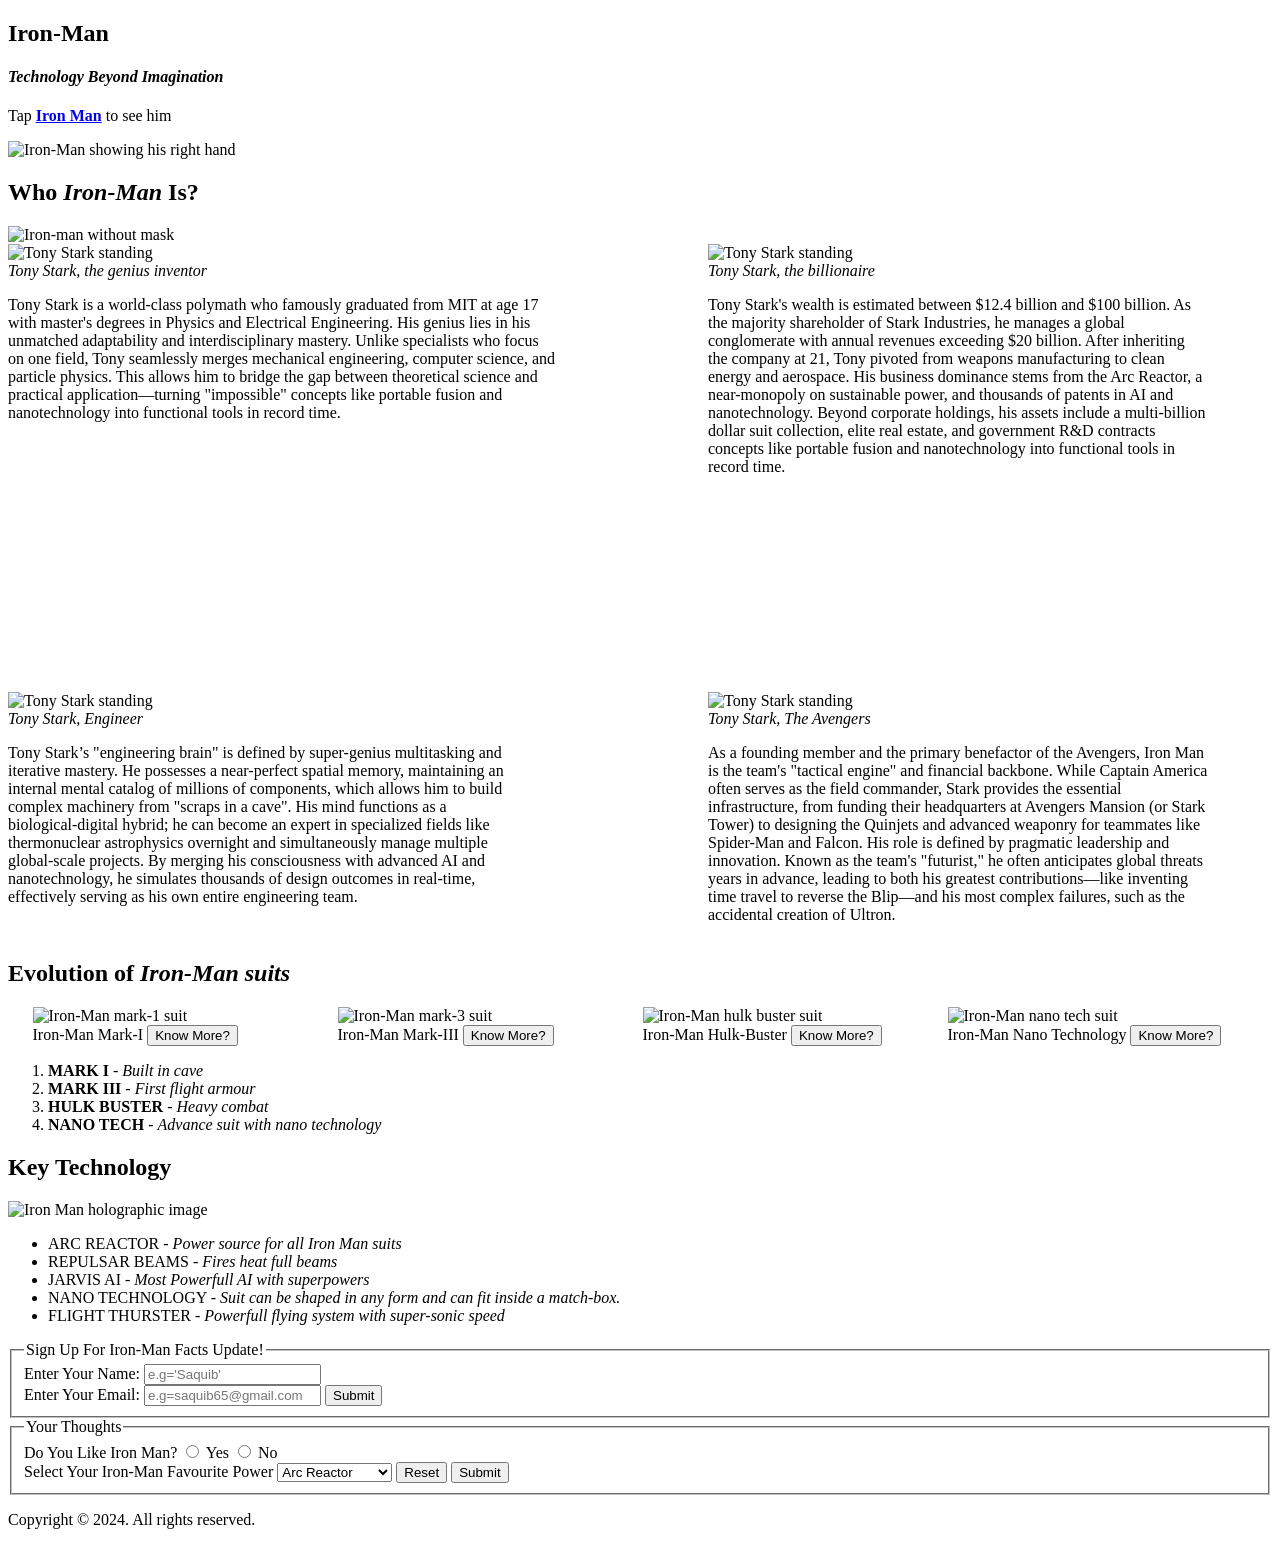
==== index.html @ baf221c8 "By mistake uploaded the code of different file so updated it with the actual codes. he previous uplo" ====
<!doctype html>
<!--Boiler Plate-->
<html lang="en">
    <!--Head section-->
    <head>
        <meta charset="UTF-8" />
        <meta name="viewport" content="width=device-width, initial-scale=1.0">
        <title>Info About Iron man</title>
        <link rel="stylesheet" href="./Style.css" />
    </head>
    <!-- Body or content section-->
    <body>
        <main>
            <section>
              <h1> <strong>Iron-Man</strong></h1>
              <h4><em>Technology Beyond Imagination</em></h4>
              <p>Tap <a href="https://4kwallpapers.com/images/walls/thumbs_3t/17830.jpg" ><strong>Iron Man</strong></a> to see him</p>
               
                <img src="./Assests/Images/Iron-man,base.jpg" style="width:100%"   alt="Iron-Man showing his right hand"/>
            </section>
            <section>
                <h2>Who <em>Iron-Man</em> Is?</h2>
                <img src="./Assests/Images/whoisironman.jpg" style="width:100%" alt="Iron-man without mask"/>
            </section>
            <section id="tony-stark-profile">
                <div class="image-container" style="display:flex; flex-wrap:wrap; gap: 200px"> 
                    
                        <div id="tony-stark-inventions" class="card">  
                            <figure style="width:500px; margin:0;">
                                <img src="./Assests/Images/Tonystarkinventions.jpg" style="width:500px; height:300px; object-fit: cover;" alt="Tony Stark standing" />
                                <figcaption><em>Tony Stark, the genius inventor</em>
                                    <p style="width:550px;">Tony Stark is a world-class polymath who famously graduated from MIT at age 17 with master's degrees
                                    in Physics and Electrical Engineering.
                                    His genius lies in his unmatched adaptability and interdisciplinary mastery. Unlike specialists who focus on one field,
                                    Tony seamlessly merges mechanical engineering, computer science, and particle physics.
                                    This allows him to bridge the gap between theoretical science and practical application—turning "impossible"
                                    concepts like portable fusion and nanotechnology into functional tools in record time.
                                    </p>
                                </figcaption>
                            </figure>
                        </div>
                        <div id="tony-stark-billionaire" class="card">
                            <figure style="width:500px; margin:0;">
                                <img src="./Assests/Images/tonystark.jpg" style="width:500px; height:300px; object-fit: cover;" alt="Tony Stark standing" />
                                <figcaption><em>Tony Stark, the billionaire</em>
                                    <p style="width: 500px;">Tony Stark's wealth is estimated between $12.4 billion and $100 billion. As the majority shareholder of Stark Industries,
                                        he manages a global conglomerate with annual revenues exceeding $20 billion. 
                                        After inheriting the company at 21, Tony pivoted from weapons manufacturing to clean energy and aerospace. 
                                        His business dominance stems from the Arc Reactor, a near-monopoly on sustainable power, and thousands of patents in AI and nanotechnology. 
                                        Beyond corporate holdings, his assets include a multi-billion dollar suit collection, elite real estate, and government R&D contracts
                                        concepts like portable fusion and nanotechnology into functional tools in record time.
                                    </p>
                                </figcaption>
                            </figure>
                        </div>                                    
                    <div id="tony-stark-engineer" class="card">
                            <figure style="width:500px; margin:0;">
                                <img src="./Assests/Images/tonystarkengineer.jpg"  style="width:500px; height:300px; object-fit: cover;" alt="Tony Stark standing" />
                                <figcaption><em>Tony Stark, Engineer</em>
                                    <p style="width: 500px;">Tony Stark’s "engineering brain" is defined by super-genius multitasking and iterative mastery. 
                                    He possesses a near-perfect spatial memory, maintaining an internal mental catalog of millions of components, which allows him to build complex machinery from "scraps in a cave".
                                    His mind functions as a biological-digital hybrid; he can become an expert in specialized fields like thermonuclear astrophysics overnight and simultaneously
                                    manage multiple global-scale projects. By merging his consciousness with advanced AI and nanotechnology, he simulates thousands of design outcomes in real-time, 
                                    effectively serving as his own entire engineering team.
                                </figcaption>
                            </figure>                        
                    </div>

                    <div id="tony-stark-avengers" class="card">
                        <figure style="width:500px; margin:0;">
                            <img src="./Assests/Images/avengers-iron-man (1).jpg"  style="width:500px; height:300px; object-fit: cover;" alt="Tony Stark standing" />
                            <figcaption><em>Tony Stark, The Avengers</em>
                                <p style="width: 500px;">As a founding member and the primary benefactor of the Avengers, Iron Man is the team's "tactical engine" and financial backbone.
                                    While Captain America often serves as the field commander, Stark provides the essential infrastructure, from funding their headquarters at Avengers Mansion (or Stark Tower)
                                    to designing the Quinjets and advanced weaponry for teammates like Spider-Man and Falcon. 
                                    His role is defined by pragmatic leadership and innovation. Known as the team's "futurist," he often anticipates global threats years in advance, leading to both his greatest
                                    contributions—like inventing time travel to reverse the Blip—and his most complex failures, such as the accidental creation of Ultron.
                                </p>
                            </figcaption>
                        </figure>
                    </div>
                
                </div>
            </section>
                <h2>Evolution of <em>Iron-Man suits</em></h2>
            <section id="Iron-man-evolution">
            <div class="image-container" class="button-container" style="display:flex; flex-wrap: wrap; justify-content: center; gap:5px">
                <div id="Mark-1" class="card">
                    <figure style="width:300px; margin:0;">
                        <img src="./Assests/Images/iron-man mark1.jpg" style="width:100%; height: 200px; object-fit: cover;"  alt="Iron-Man mark-1 suit"/>
                        <figcaption>Iron-Man Mark-I
                            <button class="btn"> Know More?</button>
                        </figcaption>                
                    </figure>
                </div>
                <div id="mark-3" class="card">
                    <figure style="width:300px; margin:0;">
                        <img src="./Assests/Images/iron-man-mark-3.jpg" style="width:100%; height: 200px; object-fit: cover;" alt="Iron-Man mark-3 suit"/>
                        <figcaption>Iron-Man Mark-III
                            <button class="btn"> Know More?</button>
                        </figcaption>
                    </figure>
                </div>
                <div id="hulk-buster" class="card">
                    <figure style="width:300px; margin:0;">
                        <img src="./Assests/Images/iron-man hulkbuster.jpg" style="width:100%; height: 200px; object-fit: cover;" alt="Iron-Man hulk buster suit"/>
                        <figcaption>Iron-Man Hulk-Buster
                            <button class="btn"> Know More?</button>
                        </figcaption>
                    </figure>
                </div>
                <div id="nano-tech" class="card">
                    <figure style="width:300px; margin:0;">
                        <img src="./Assests/Images/ironman nano tech suit.jpg" style="width:100%; height: 200px; object-fit: cover;" alt="Iron-Man nano tech suit"/>
                        <figcaption>Iron-Man Nano Technology
                            <button class="btn"> Know More?</button>
                        </figcaption>
                    </figure>
                </div>
            </div>
            </section>
            <section>
                <ol>
                    <li><strong>MARK I</strong> - <em>Built in cave</em></li>
                    <li><strong>MARK III</strong> - <em>First flight armour</em></li>
                    <li><strong>HULK BUSTER</strong> - <em>Heavy combat</em></li>
                    <li><strong>NANO TECH</strong> - <em>Advance suit with nano technology</em></li>
                </ol>
            </section>
            <section>
                <h2>Key Technology</h2>
                <img src="./Assests/Images/Iron man technology.jpg" style="width:100%"alt="Iron Man holographic image" />
            </section>
            <section>
                <ul>
                    <li>ARC REACTOR - <em>Power source for all Iron Man suits</em></li>
                    <li>REPULSAR BEAMS - <em>Fires heat full beams</em></li>
                    <li>JARVIS AI - <em>Most Powerfull AI with superpowers</em></li>
                    <li>NANO TECHNOLOGY - <em>Suit can be shaped in any form and can fit inside a match-box.</em></li>
                    <li>FLIGHT THURSTER - <em>Powerfull flying system with super-sonic speed</em></li>
                </ul>
            </section>

            <section id="Feedback">
                <form method="POST" action="#">
                    <fieldset>
                        <legend>Sign Up For Iron-Man Facts Update!</legend>
                        <label for="name">Enter Your Name:</label>
                        <input type="text" placeholder="e.g='Saquib'" name="name" id="name" required />
                         <br><label for="email">Enter Your Email:</label>
                        <input type="email" name="email" id="email" placeholder="e.g=saquib65@gmail.com" required minlength="5" maxlength="8"/>
                        <button type="submit">Submit</button>
                    </fieldset>
                   
                    <fieldset>
                        <legend>Your Thoughts</legend>
                        <label for="feedback">Do You Like Iron Man?</label>
                        <input type="radio" id="yes" name="feedback" value="yes">
                        <label for="yes">Yes</label>
                        <input type="radio" name="feedback" value="no" id="no">
                        <label for="no">No</label>


                      <br>
                      <label for="Favourite-Power">Select Your Iron-Man Favourite Power</label> 
                       
                        <select name="Power" id="Favourite-Power">
                            <option value="Arc-Reactor" selected>Arc Reactor</option>
                            <option value="Repulsor-Beam">Repulsar-Beam</option>
                            <option value="Thrusters">Thrusters</option>
                        </select>
                        <button type="reset">Reset</button>
                        <button type="submit">Submit</button>
                    </fieldset>

                </form>
                
            </section>
            
              

          
        </main>
        <footer>
            <p>Copyright &copy; 2024. All rights reserved.</p>
        </footer>
    </body>
</html>
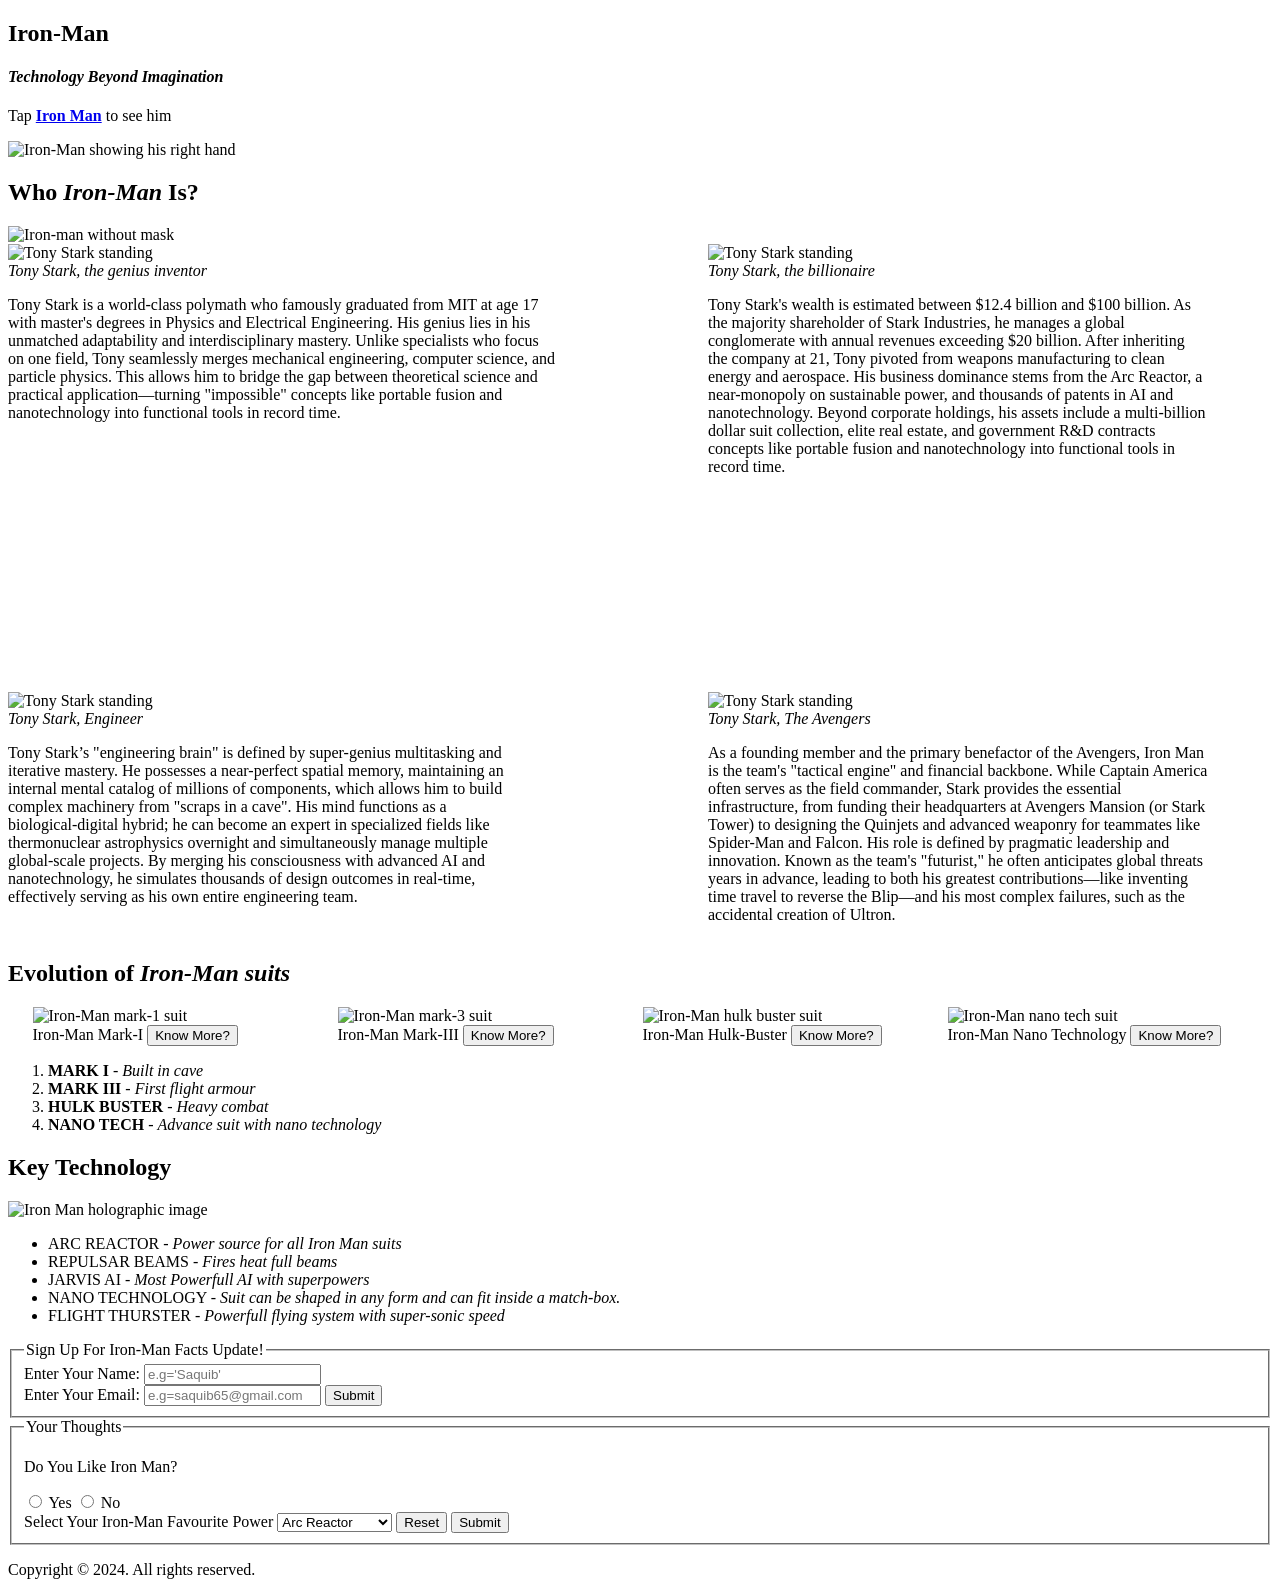
==== commit 96b2a207: "Refactor: Replace invalid label with paragraph for radio group accessibility" ====
--- a/index.html
+++ b/index.html
@@ -154,7 +154,7 @@
                    
                     <fieldset>
                         <legend>Your Thoughts</legend>
-                        <label for="feedback">Do You Like Iron Man?</label>
+                        <p>Do You Like Iron Man?</p>
                         <input type="radio" id="yes" name="feedback" value="yes">
                         <label for="yes">Yes</label>
                         <input type="radio" name="feedback" value="no" id="no">
@@ -186,3 +186,4 @@
         </footer>
     </body>
 </html>
+
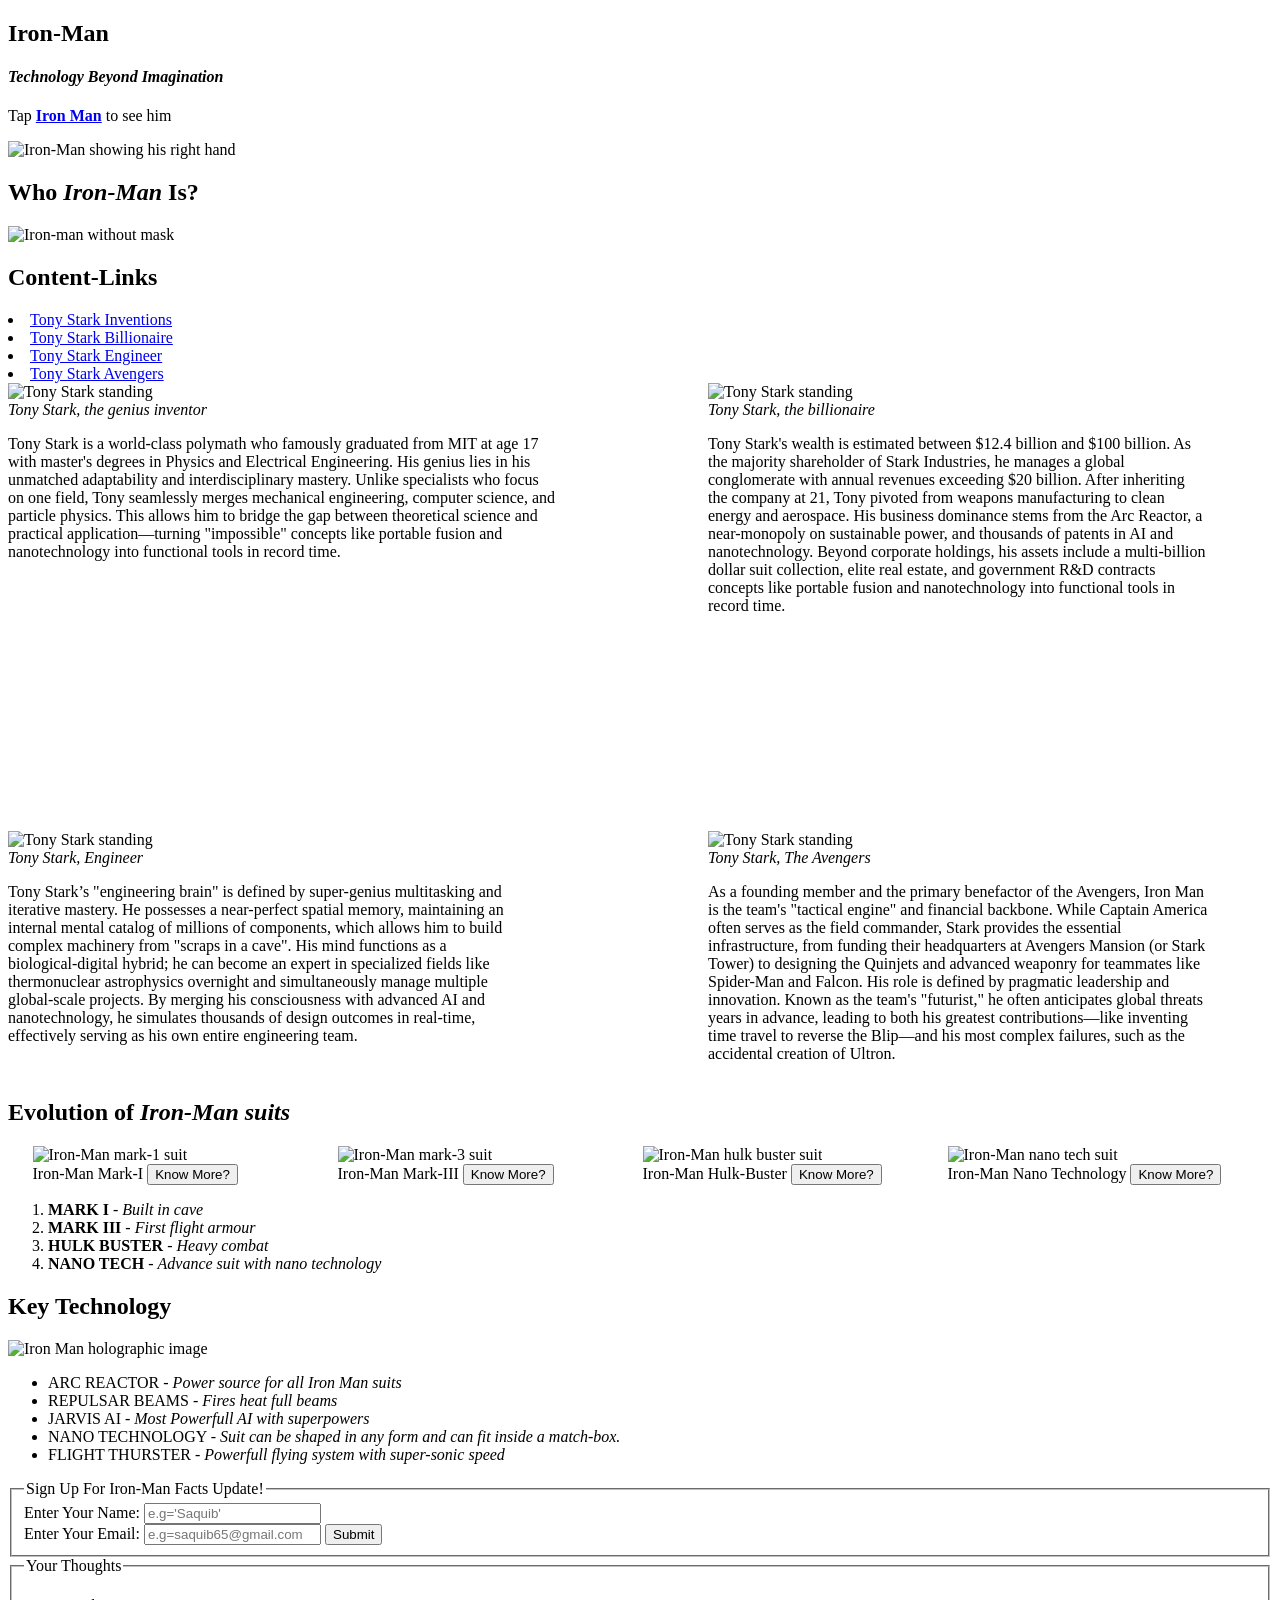
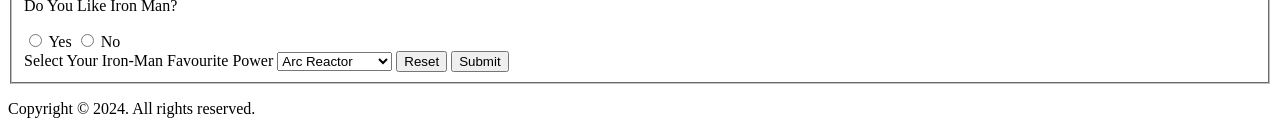
==== commit 01ff4f5a: "Add internal navigation links for section jumping." ====
--- a/index.html
+++ b/index.html
@@ -21,6 +21,13 @@
             <section>
                 <h2>Who <em>Iron-Man</em> Is?</h2>
                 <img src="./Assests/Images/whoisironman.jpg" style="width:100%" alt="Iron-man without mask"/>
+            </section>
+            <section id="content-links">
+                <h2>Content-Links</h2>
+                    <li><a href="#tony-stark-inventions">Tony Stark Inventions</a></li>
+                    <li><a href="#tony-stark-billionaire">Tony Stark Billionaire</a></li>
+                    <li><a href="#tony-stark-engineer">Tony Stark Engineer</a></li>
+                    <li><a href="#tony-stark-avengers">Tony Stark Avengers</a></li>
             </section>
             <section id="tony-stark-profile">
                 <div class="image-container" style="display:flex; flex-wrap:wrap; gap: 200px"> 
@@ -187,3 +194,4 @@
     </body>
 </html>
 
+
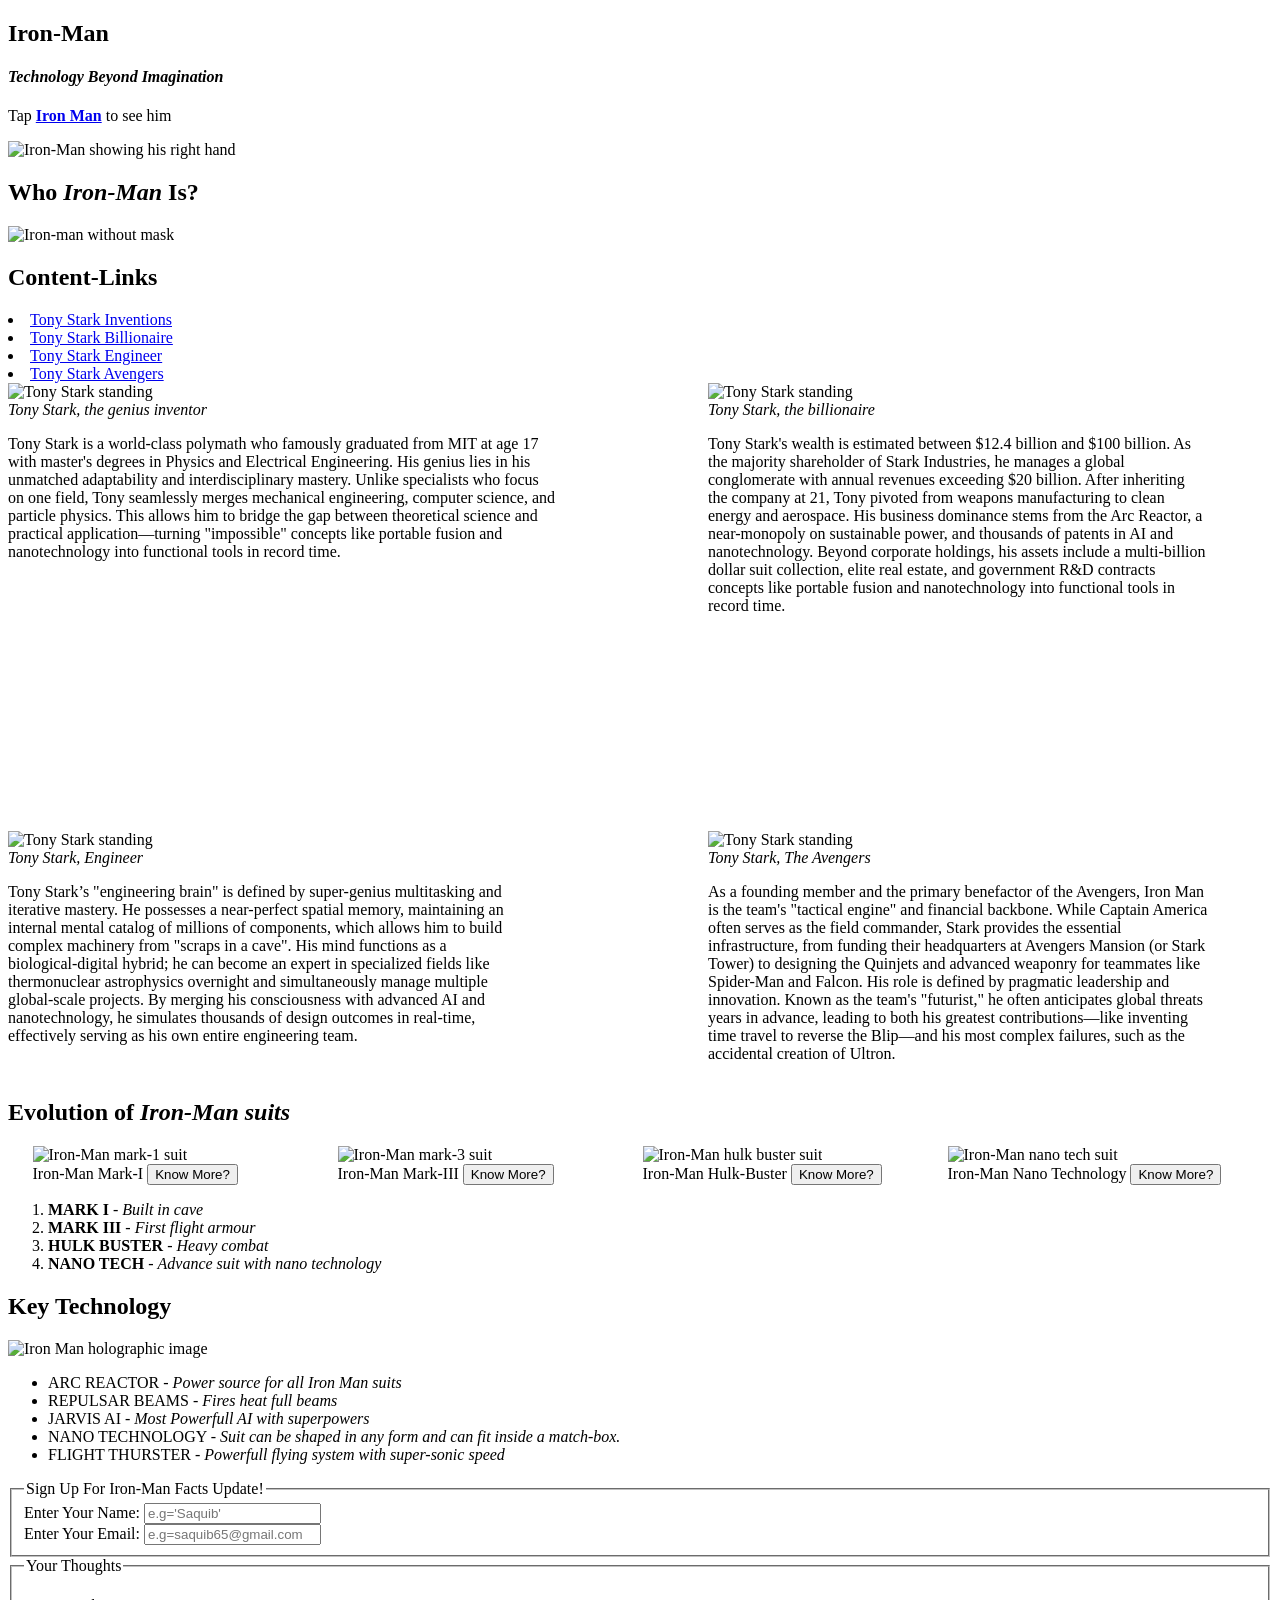
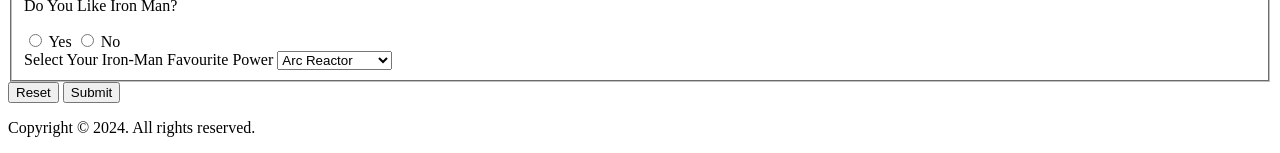
==== commit bfc174e9: "Updated the button to put a single button for reset and submit into form rather than inside every "f" ====
--- a/index.html
+++ b/index.html
@@ -156,8 +156,7 @@
                         <input type="text" placeholder="e.g='Saquib'" name="name" id="name" required />
                          <br><label for="email">Enter Your Email:</label>
                         <input type="email" name="email" id="email" placeholder="e.g=saquib65@gmail.com" required minlength="5" maxlength="8"/>
-                        <button type="submit">Submit</button>
-                    </fieldset>
+                     </fieldset>
                    
                     <fieldset>
                         <legend>Your Thoughts</legend>
@@ -176,9 +175,9 @@
                             <option value="Repulsor-Beam">Repulsar-Beam</option>
                             <option value="Thrusters">Thrusters</option>
                         </select>
-                        <button type="reset">Reset</button>
-                        <button type="submit">Submit</button>
-                    </fieldset>
+                  </fieldset>
+                      <button type="reset">Reset</button>
+                      <button type="submit">Submit</button>
 
                 </form>
                 
@@ -195,3 +194,4 @@
 </html>
 
 
+
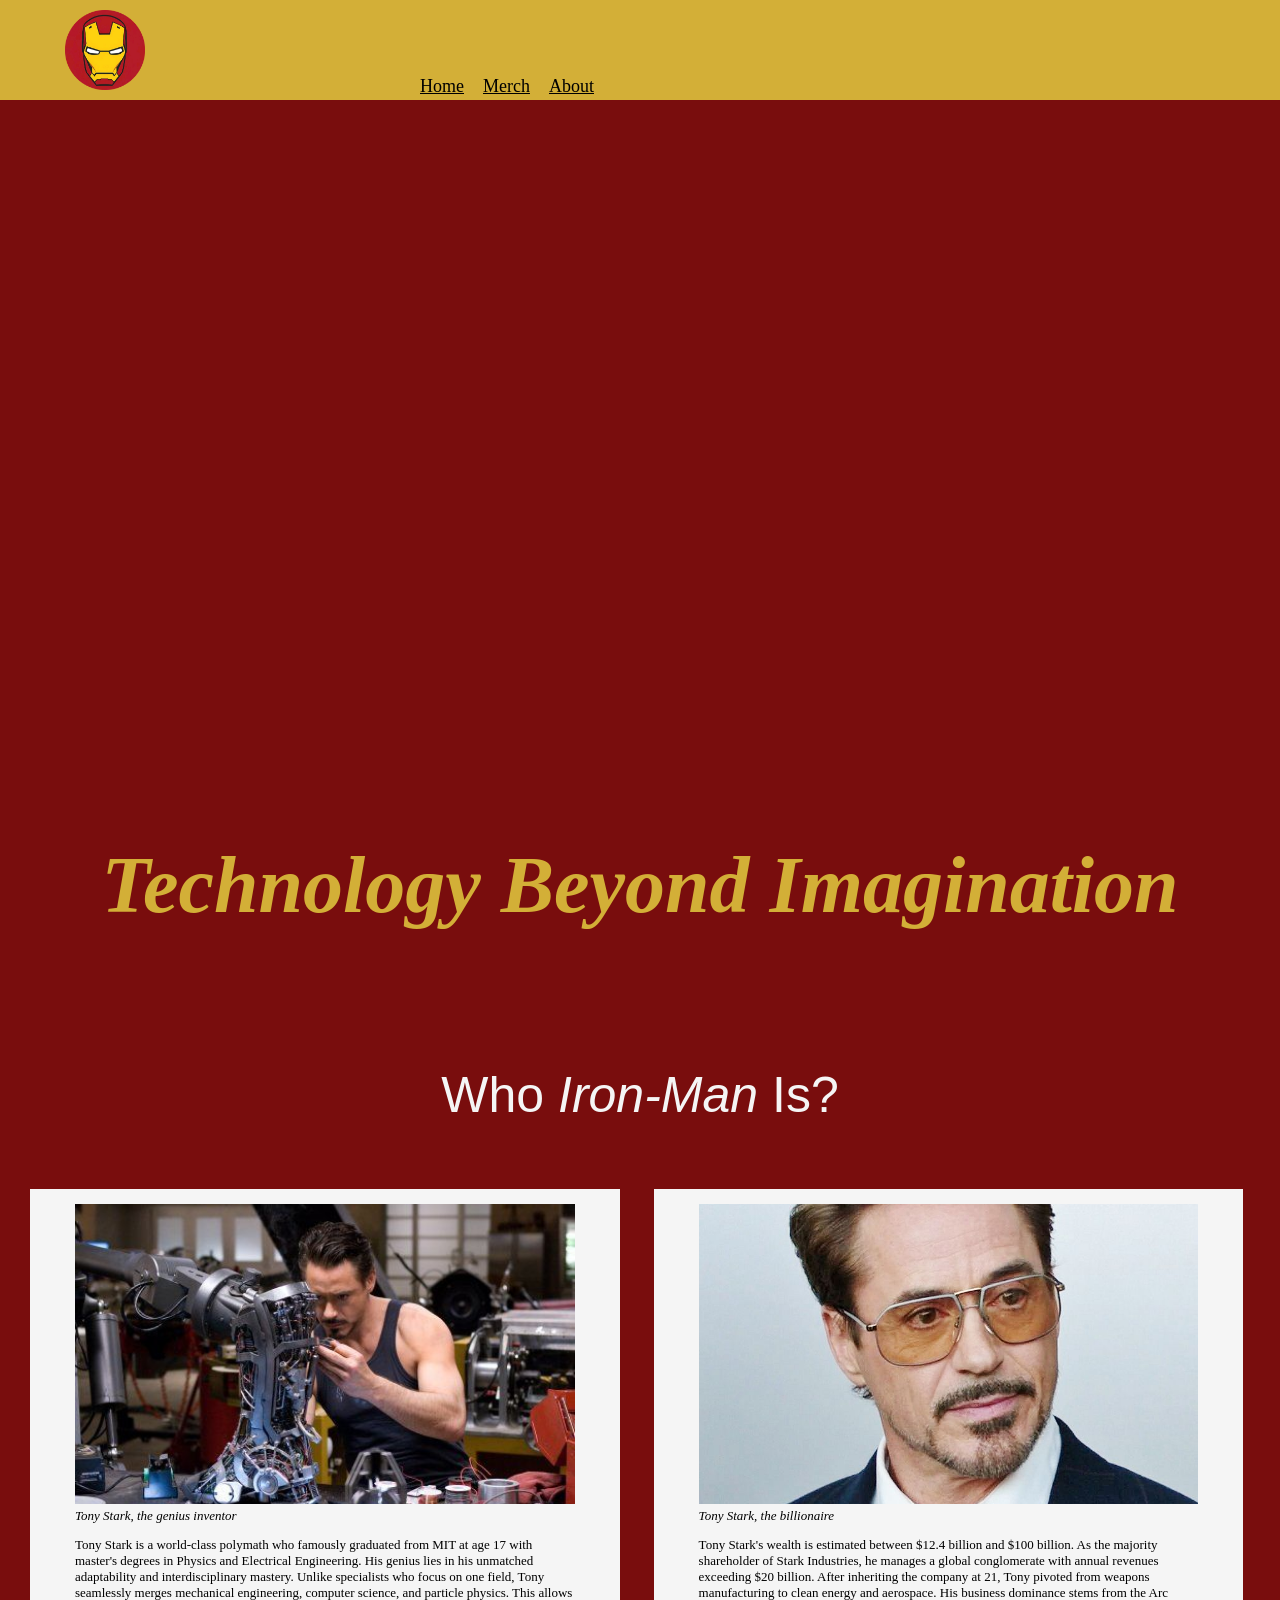
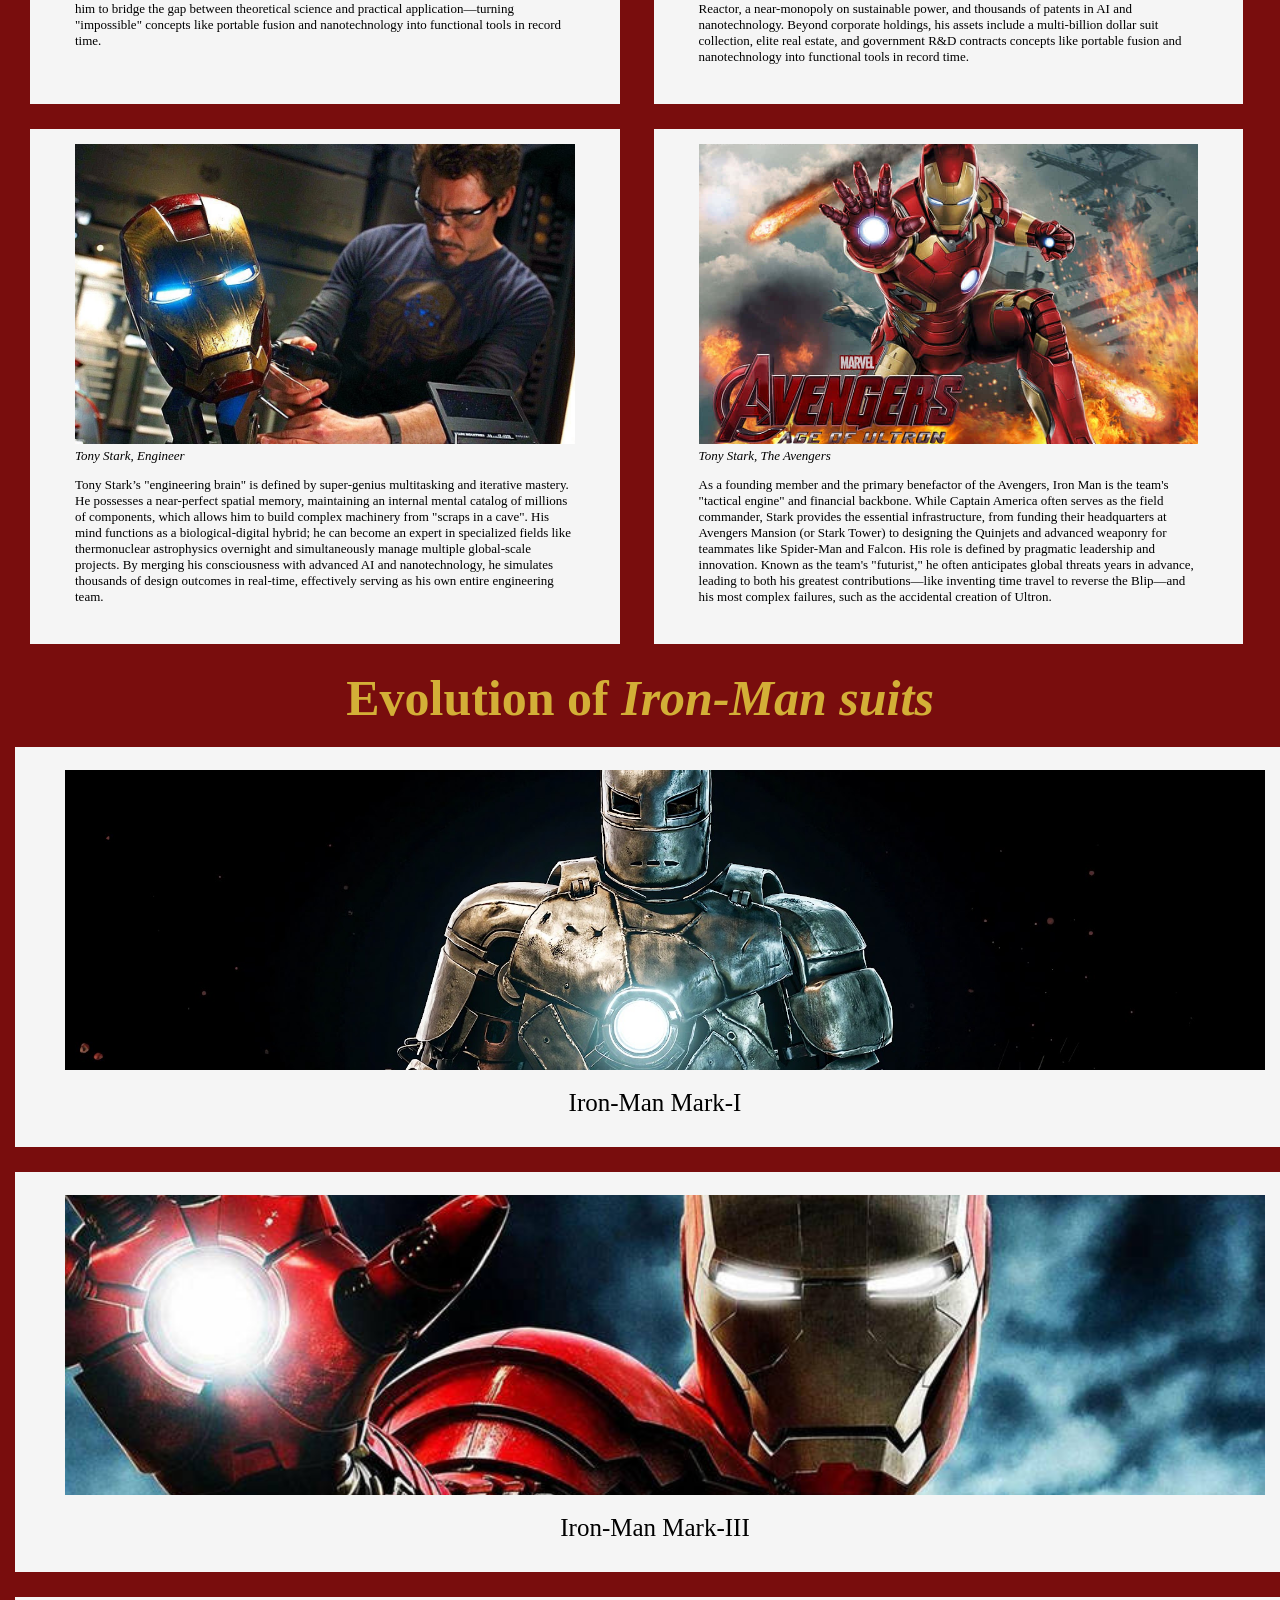
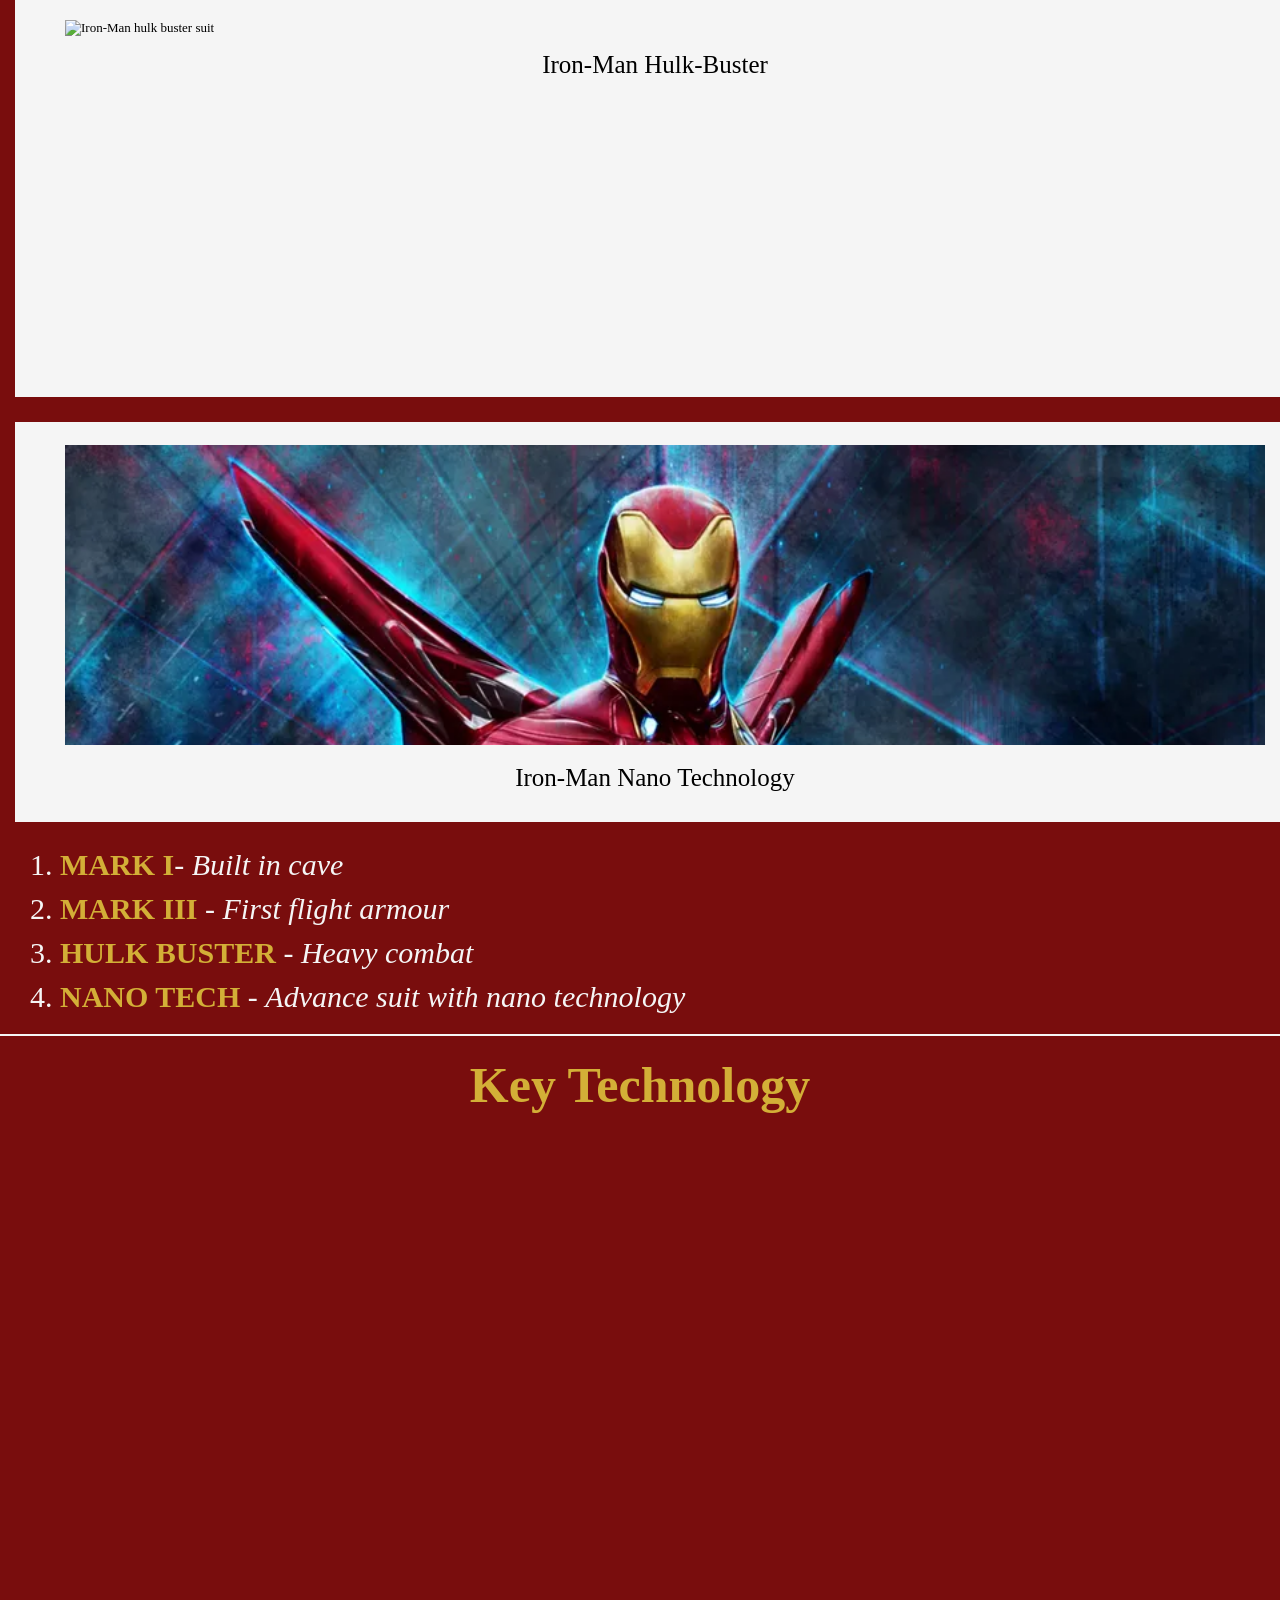
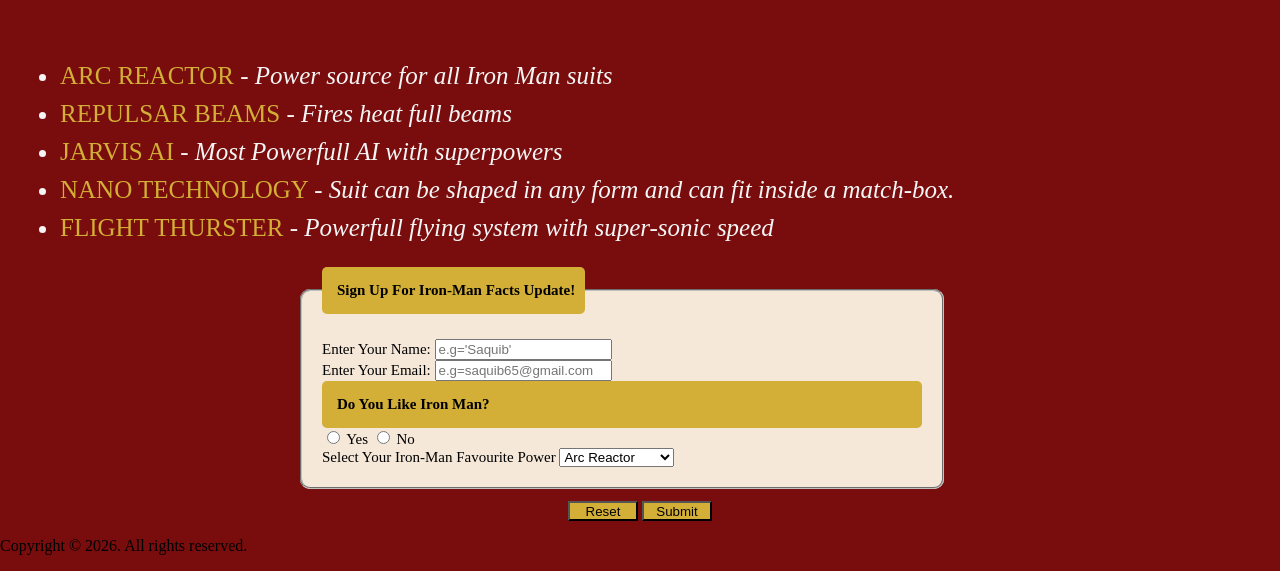
==== commit 5620b338: "Redesigned Iron Man page - added Style.css, updated card layout and HTML structure added video eleme" ====
--- a/index.html
+++ b/index.html
@@ -1,197 +1,205 @@
-<!doctype html>
-<!--Boiler Plate-->
-<html lang="en">
-    <!--Head section-->
-    <head>
-        <meta charset="UTF-8" />
-        <meta name="viewport" content="width=device-width, initial-scale=1.0">
-        <title>Info About Iron man</title>
-        <link rel="stylesheet" href="./Style.css" />
-    </head>
-    <!-- Body or content section-->
-    <body>
-        <main>
-            <section>
-              <h1> <strong>Iron-Man</strong></h1>
-              <h4><em>Technology Beyond Imagination</em></h4>
-              <p>Tap <a href="https://4kwallpapers.com/images/walls/thumbs_3t/17830.jpg" ><strong>Iron Man</strong></a> to see him</p>
-               
-                <img src="./Assests/Images/Iron-man,base.jpg" style="width:100%"   alt="Iron-Man showing his right hand"/>
-            </section>
-            <section>
-                <h2>Who <em>Iron-Man</em> Is?</h2>
-                <img src="./Assests/Images/whoisironman.jpg" style="width:100%" alt="Iron-man without mask"/>
-            </section>
-            <section id="content-links">
-                <h2>Content-Links</h2>
-                    <li><a href="#tony-stark-inventions">Tony Stark Inventions</a></li>
-                    <li><a href="#tony-stark-billionaire">Tony Stark Billionaire</a></li>
-                    <li><a href="#tony-stark-engineer">Tony Stark Engineer</a></li>
-                    <li><a href="#tony-stark-avengers">Tony Stark Avengers</a></li>
-            </section>
-            <section id="tony-stark-profile">
-                <div class="image-container" style="display:flex; flex-wrap:wrap; gap: 200px"> 
-                    
-                        <div id="tony-stark-inventions" class="card">  
-                            <figure style="width:500px; margin:0;">
-                                <img src="./Assests/Images/Tonystarkinventions.jpg" style="width:500px; height:300px; object-fit: cover;" alt="Tony Stark standing" />
-                                <figcaption><em>Tony Stark, the genius inventor</em>
-                                    <p style="width:550px;">Tony Stark is a world-class polymath who famously graduated from MIT at age 17 with master's degrees
-                                    in Physics and Electrical Engineering.
-                                    His genius lies in his unmatched adaptability and interdisciplinary mastery. Unlike specialists who focus on one field,
-                                    Tony seamlessly merges mechanical engineering, computer science, and particle physics.
-                                    This allows him to bridge the gap between theoretical science and practical application—turning "impossible"
-                                    concepts like portable fusion and nanotechnology into functional tools in record time.
-                                    </p>
-                                </figcaption>
-                            </figure>
-                        </div>
-                        <div id="tony-stark-billionaire" class="card">
-                            <figure style="width:500px; margin:0;">
-                                <img src="./Assests/Images/tonystark.jpg" style="width:500px; height:300px; object-fit: cover;" alt="Tony Stark standing" />
-                                <figcaption><em>Tony Stark, the billionaire</em>
-                                    <p style="width: 500px;">Tony Stark's wealth is estimated between $12.4 billion and $100 billion. As the majority shareholder of Stark Industries,
-                                        he manages a global conglomerate with annual revenues exceeding $20 billion. 
-                                        After inheriting the company at 21, Tony pivoted from weapons manufacturing to clean energy and aerospace. 
-                                        His business dominance stems from the Arc Reactor, a near-monopoly on sustainable power, and thousands of patents in AI and nanotechnology. 
-                                        Beyond corporate holdings, his assets include a multi-billion dollar suit collection, elite real estate, and government R&D contracts
-                                        concepts like portable fusion and nanotechnology into functional tools in record time.
-                                    </p>
-                                </figcaption>
-                            </figure>
-                        </div>                                    
-                    <div id="tony-stark-engineer" class="card">
-                            <figure style="width:500px; margin:0;">
-                                <img src="./Assests/Images/tonystarkengineer.jpg"  style="width:500px; height:300px; object-fit: cover;" alt="Tony Stark standing" />
-                                <figcaption><em>Tony Stark, Engineer</em>
-                                    <p style="width: 500px;">Tony Stark’s "engineering brain" is defined by super-genius multitasking and iterative mastery. 
-                                    He possesses a near-perfect spatial memory, maintaining an internal mental catalog of millions of components, which allows him to build complex machinery from "scraps in a cave".
-                                    His mind functions as a biological-digital hybrid; he can become an expert in specialized fields like thermonuclear astrophysics overnight and simultaneously
-                                    manage multiple global-scale projects. By merging his consciousness with advanced AI and nanotechnology, he simulates thousands of design outcomes in real-time, 
-                                    effectively serving as his own entire engineering team.
-                                </figcaption>
-                            </figure>                        
-                    </div>
-
-                    <div id="tony-stark-avengers" class="card">
-                        <figure style="width:500px; margin:0;">
-                            <img src="./Assests/Images/avengers-iron-man (1).jpg"  style="width:500px; height:300px; object-fit: cover;" alt="Tony Stark standing" />
-                            <figcaption><em>Tony Stark, The Avengers</em>
-                                <p style="width: 500px;">As a founding member and the primary benefactor of the Avengers, Iron Man is the team's "tactical engine" and financial backbone.
-                                    While Captain America often serves as the field commander, Stark provides the essential infrastructure, from funding their headquarters at Avengers Mansion (or Stark Tower)
-                                    to designing the Quinjets and advanced weaponry for teammates like Spider-Man and Falcon. 
-                                    His role is defined by pragmatic leadership and innovation. Known as the team's "futurist," he often anticipates global threats years in advance, leading to both his greatest
-                                    contributions—like inventing time travel to reverse the Blip—and his most complex failures, such as the accidental creation of Ultron.
-                                </p>
-                            </figcaption>
-                        </figure>
-                    </div>
-                
-                </div>
-            </section>
-                <h2>Evolution of <em>Iron-Man suits</em></h2>
-            <section id="Iron-man-evolution">
-            <div class="image-container" class="button-container" style="display:flex; flex-wrap: wrap; justify-content: center; gap:5px">
-                <div id="Mark-1" class="card">
-                    <figure style="width:300px; margin:0;">
-                        <img src="./Assests/Images/iron-man mark1.jpg" style="width:100%; height: 200px; object-fit: cover;"  alt="Iron-Man mark-1 suit"/>
-                        <figcaption>Iron-Man Mark-I
-                            <button class="btn"> Know More?</button>
-                        </figcaption>                
-                    </figure>
-                </div>
-                <div id="mark-3" class="card">
-                    <figure style="width:300px; margin:0;">
-                        <img src="./Assests/Images/iron-man-mark-3.jpg" style="width:100%; height: 200px; object-fit: cover;" alt="Iron-Man mark-3 suit"/>
-                        <figcaption>Iron-Man Mark-III
-                            <button class="btn"> Know More?</button>
-                        </figcaption>
-                    </figure>
-                </div>
-                <div id="hulk-buster" class="card">
-                    <figure style="width:300px; margin:0;">
-                        <img src="./Assests/Images/iron-man hulkbuster.jpg" style="width:100%; height: 200px; object-fit: cover;" alt="Iron-Man hulk buster suit"/>
-                        <figcaption>Iron-Man Hulk-Buster
-                            <button class="btn"> Know More?</button>
-                        </figcaption>
-                    </figure>
-                </div>
-                <div id="nano-tech" class="card">
-                    <figure style="width:300px; margin:0;">
-                        <img src="./Assests/Images/ironman nano tech suit.jpg" style="width:100%; height: 200px; object-fit: cover;" alt="Iron-Man nano tech suit"/>
-                        <figcaption>Iron-Man Nano Technology
-                            <button class="btn"> Know More?</button>
-                        </figcaption>
-                    </figure>
-                </div>
-            </div>
-            </section>
-            <section>
-                <ol>
-                    <li><strong>MARK I</strong> - <em>Built in cave</em></li>
-                    <li><strong>MARK III</strong> - <em>First flight armour</em></li>
-                    <li><strong>HULK BUSTER</strong> - <em>Heavy combat</em></li>
-                    <li><strong>NANO TECH</strong> - <em>Advance suit with nano technology</em></li>
-                </ol>
-            </section>
-            <section>
-                <h2>Key Technology</h2>
-                <img src="./Assests/Images/Iron man technology.jpg" style="width:100%"alt="Iron Man holographic image" />
-            </section>
-            <section>
-                <ul>
-                    <li>ARC REACTOR - <em>Power source for all Iron Man suits</em></li>
-                    <li>REPULSAR BEAMS - <em>Fires heat full beams</em></li>
-                    <li>JARVIS AI - <em>Most Powerfull AI with superpowers</em></li>
-                    <li>NANO TECHNOLOGY - <em>Suit can be shaped in any form and can fit inside a match-box.</em></li>
-                    <li>FLIGHT THURSTER - <em>Powerfull flying system with super-sonic speed</em></li>
-                </ul>
-            </section>
-
-            <section id="Feedback">
-                <form method="POST" action="#">
-                    <fieldset>
-                        <legend>Sign Up For Iron-Man Facts Update!</legend>
-                        <label for="name">Enter Your Name:</label>
-                        <input type="text" placeholder="e.g='Saquib'" name="name" id="name" required />
-                         <br><label for="email">Enter Your Email:</label>
-                        <input type="email" name="email" id="email" placeholder="e.g=saquib65@gmail.com" required minlength="5" maxlength="8"/>
-                     </fieldset>
-                   
-                    <fieldset>
-                        <legend>Your Thoughts</legend>
-                        <p>Do You Like Iron Man?</p>
-                        <input type="radio" id="yes" name="feedback" value="yes">
-                        <label for="yes">Yes</label>
-                        <input type="radio" name="feedback" value="no" id="no">
-                        <label for="no">No</label>
-
-
-                      <br>
-                      <label for="Favourite-Power">Select Your Iron-Man Favourite Power</label> 
-                       
-                        <select name="Power" id="Favourite-Power">
-                            <option value="Arc-Reactor" selected>Arc Reactor</option>
-                            <option value="Repulsor-Beam">Repulsar-Beam</option>
-                            <option value="Thrusters">Thrusters</option>
-                        </select>
-                  </fieldset>
-                      <button type="reset">Reset</button>
-                      <button type="submit">Submit</button>
-
-                </form>
-                
-            </section>
-            
-              
-
-          
-        </main>
-        <footer>
-            <p>Copyright &copy; 2024. All rights reserved.</p>
-        </footer>
-    </body>
-</html>
-
-
-
+<!doctype html>
+<!--Boiler Plate-->
+<html lang="en">
+    <!--Head section-->
+    <head>
+        <meta charset="UTF-8" />
+        <meta name="viewport" content="width=device-width, initial-scale=1.0">
+        <title>Info About Iron man</title>
+        <link rel="stylesheet" href="./Style.css" />
+    </head>
+    <!-- Body or content section-->
+     <body>
+        <header>
+            <div class="header">
+                <section>
+                <img src="./Assests/Images/Helmetlogo.png" alt="Iron-Man Helmet Logo" id="logo"/>
+                <nav id="links">
+                    <a href="./ecommerce.html" class="header-links">Home</a>
+                    <a href="./ecommerce.html" class="header-links">Merch</a>
+                    <a href="./ecommerce.html" class="header-links">About</a>
+                </nav>                          
+                </section>
+            </div>
+
+         </header>
+        <main>            
+            <section>                
+                <video id="theme-video" autoplay muted loop>
+                    <source src="./Assests/Images/Iron-man-theme.mp4" type="video/mp4"/>
+                </video>
+            </section>
+            <h2 id="subtitle-of-main-title"><em>Technology Beyond Imagination</em></h2>  
+            <section id="tony-stark-profile">
+                <div class="image-container"> 
+                    <p id="after-title-subheading">Who <em>Iron-Man</em> Is?</p>
+                    
+                        <div id="tony-stark-inventions" class="card">  
+                            <figure>
+                                <img src="./Assests/Images/Tonystarkinventions.jpg" alt="Tony Stark standing" class="image-aspect" />
+                                <figcaption><em>Tony Stark, the genius inventor</em>
+                                    <p>Tony Stark is a world-class polymath who famously graduated from MIT at age 17 with master's degrees
+                                    in Physics and Electrical Engineering.
+                                    His genius lies in his unmatched adaptability and interdisciplinary mastery. Unlike specialists who focus on one field,
+                                    Tony seamlessly merges mechanical engineering, computer science, and particle physics.
+                                    This allows him to bridge the gap between theoretical science and practical application—turning "impossible"
+                                    concepts like portable fusion and nanotechnology into functional tools in record time.
+                                    </p>
+                                </figcaption>
+                            </figure>
+                        </div>
+                        <div id="tony-stark-billionaire" class="card">
+                            <figure>
+                                <img src="./Assests/Images/tonystark.jpg" alt="Tony Stark standing" class="image-aspect"/>
+                                <figcaption><em>Tony Stark, the billionaire</em>
+                                    <p>Tony Stark's wealth is estimated between $12.4 billion and $100 billion. As the majority shareholder of Stark Industries,
+                                        he manages a global conglomerate with annual revenues exceeding $20 billion. 
+                                        After inheriting the company at 21, Tony pivoted from weapons manufacturing to clean energy and aerospace. 
+                                        His business dominance stems from the Arc Reactor, a near-monopoly on sustainable power, and thousands of patents in AI and nanotechnology. 
+                                        Beyond corporate holdings, his assets include a multi-billion dollar suit collection, elite real estate, and government R&D contracts
+                                        concepts like portable fusion and nanotechnology into functional tools in record time.
+                                    </p>
+                                </figcaption>
+                            </figure>
+                        </div>                                    
+                    <div id="tony-stark-engineer" class="card">
+                            <figure>
+                                <img src="./Assests/Images/tonystarkengineer.jpg"  alt="Tony Stark standing" class="image-aspect"/>
+                                <figcaption><em>Tony Stark, Engineer</em>
+                                    <p>Tony Stark’s "engineering brain" is defined by super-genius multitasking and iterative mastery. 
+                                    He possesses a near-perfect spatial memory, maintaining an internal mental catalog of millions of components, which allows him to build complex machinery from "scraps in a cave".
+                                    His mind functions as a biological-digital hybrid; he can become an expert in specialized fields like thermonuclear astrophysics overnight and simultaneously
+                                    manage multiple global-scale projects. By merging his consciousness with advanced AI and nanotechnology, he simulates thousands of design outcomes in real-time, 
+                                    effectively serving as his own entire engineering team.
+                                </figcaption>
+                            </figure>                        
+                    </div>
+
+                    <div id="tony-stark-avengers" class="card">
+                        <figure>
+                            <img src="./Assests/Images/avengers-iron-man (1).jpg"   alt="Tony Stark standing"class="image-aspect" />
+                            <figcaption><em>Tony Stark, The Avengers</em>
+                                <p>As a founding member and the primary benefactor of the Avengers, Iron Man is the team's "tactical engine" and financial backbone.
+                                    While Captain America often serves as the field commander, Stark provides the essential infrastructure, from funding their headquarters at Avengers Mansion (or Stark Tower)
+                                    to designing the Quinjets and advanced weaponry for teammates like Spider-Man and Falcon. 
+                                    His role is defined by pragmatic leadership and innovation. Known as the team's "futurist," he often anticipates global threats years in advance, leading to both his greatest
+                                    contributions—like inventing time travel to reverse the Blip—and his most complex failures, such as the accidental creation of Ultron.
+                                </p>
+                            </figcaption>
+                        </figure>
+                    </div>
+                
+                </div>
+            </section>
+                <h2 id="evolution-title">Evolution of <em>Iron-Man suits</em></h2>
+            <section id="Iron-man-evolution">
+            <div class="evolution-container">
+                <div class="image-container-evolution" class="button-container">
+                    <div id="mark-1" class="card-evolution">
+                        <figure>
+                            <img src="./Assests/Images/iron-man mark1.jpg" class="mark-version-image" alt="Iron-Man mark-1 suit"/>
+                            <figcaption class="suit-titles">Iron-Man Mark-I
+                                
+                            </figcaption>                
+                        </figure>
+                    </div>
+                    <div id="mark-3" class="card-evolution">
+                        <figure>
+                            <img src="./Assests/Images/iron-man-mark-3.jpg" class="mark-version-image" alt="Iron-Man mark-3 suit"/>
+                            <figcaption class="suit-titles">Iron-Man Mark-III
+                                
+                            </figcaption>
+                        </figure>
+                    </div>
+                    <div id="hulk-buster" class="card-evolution">
+                        <figure>
+                            <img src="./Assests/Images/iron-man hulkbuster.jpg" class="mark-version-image1" alt="Iron-Man hulk buster suit"/>
+                            <figcaption class="suit-titles">Iron-Man Hulk-Buster
+                                
+                            </figcaption>
+                        </figure>
+                    </div>
+                    <div id="nano-tech" class="card-evolution">
+                        <figure>
+                            <img src="./Assests/Images/ironman nano tech suit.jpg" class="mark-version-image1" alt="Iron-Man nano tech suit"/>
+                            <figcaption class="suit-titles">Iron-Man Nano Technology
+                                
+                            </figcaption>
+                        </figure>
+                    </div>
+             </div>
+            </div>
+            </section>
+            <div>
+            <section>
+                <ol id="suit-evolution-list">
+                    <li><span class="highlight"><strong>MARK I</strong></span>- <em>Built in cave</em></li>
+                    <li><span class="highlight"><strong>MARK III</strong></span> - <em>First flight armour</em></li>
+                    <li><span class="highlight"><strong>HULK BUSTER</strong></span> - <em>Heavy combat</em></li>
+                    <li><span class="highlight"><strong>NANO TECH</strong></span> - <em>Advance suit with nano technology</em></li>
+                </ol>
+            </section>
+            </div>
+            <hr>
+            <section>
+                <h2 id="technologies-title">Key Technology</h2>
+                
+                <video autoplay muted loop id="animation-video">
+                    <source src="./Assests/Images/Iron-man-animation.mp4" type="video/mp4"/>
+                </video>
+            </section>
+            <section>
+                <ul id="technologies-list">
+                    <li><span class="tech-heading">ARC REACTOR</span> - <em>Power source for all Iron Man suits</em></li>
+                    <li><span class="tech-heading">REPULSAR BEAMS</span> - <em>Fires heat full beams</em></li>
+                    <li><span class="tech-heading">JARVIS AI</span> - <em>Most Powerfull AI with superpowers</em></li>
+                    <li><span class="tech-heading">NANO TECHNOLOGY</span> - <em>Suit can be shaped in any form and can fit inside a match-box.</em></li>
+                    <li><span class="tech-heading">FLIGHT THURSTER</span> - <em>Powerfull flying system with super-sonic speed</em></li>
+                </ul>
+            </section>
+
+            <section id="Feedback">
+                <form method="POST" action="#">
+                    <fieldset class="sign-up">
+                        <legend>Sign Up For Iron-Man Facts Update!</legend>
+                        <label for="name">Enter Your Name:</label>
+                        <input type="text" placeholder="e.g='Saquib'" name="name" id="name" required />
+                         <br><label for="email">Enter Your Email:</label>
+                        <input type="email" name="email" id="email" placeholder="e.g=saquib65@gmail.com" required minlength="5" maxlength="8"/>
+                    
+                   
+                    
+                        <legend>Do You Like Iron Man?</legend>                        
+                        <input type="radio" id="yes" name="feedback" value="yes">
+                        <label for="yes">Yes</label>
+                        <input type="radio" name="feedback" value="no" id="no">
+                        <label for="no">No</label>
+
+
+                      <br>
+                      <label for="Favourite-Power">Select Your Iron-Man Favourite Power</label> 
+                       
+                        <select name="Power" id="Favourite-Power">
+                            <option value="Arc-Reactor" selected>Arc Reactor</option>
+                            <option value="Repulsor-Beam">Repulsar-Beam</option>
+                            <option value="Thrusters">Thrusters</option>
+                        </select>                       
+                    </fieldset>
+                    <div id="button-container">
+                    <button type="reset" class="button-design">Reset</button>
+                    <button type="submit" class="button-design">Submit</button>
+                    </div>
+
+                </form>
+                
+            </section>
+            
+              
+
+          
+        </main>
+        <footer>
+            <p>Copyright &copy; 2026. All rights reserved.</p>
+        </footer>
+    </body>
+</html>
--- a/Style.css
+++ b/Style.css
@@ -0,0 +1,278 @@
+
+.header{
+    background-color:#D3AF37;
+    margin:0;
+    padding:0;
+    width:100%;
+    height:100px;
+    margin-bottom:0;
+}
+#logo{
+    display:inline-block;
+    height:80px;
+    padding-left:65px;
+    padding-top:10px;
+}
+
+#links{
+    display:inline-block;
+    padding-left: 20%;
+    padding-top: 0.5%;  
+    padding-bottom: 0;
+    margin: 0;    
+}
+
+.header-links{
+    display:inline-block;
+    color:black;
+    font-size: 18px;
+    vertical-align: top;
+    margin-left:15px;
+    
+}
+
+body{
+    background-color:#790D0D;
+    overflow-x:hidden;
+    margin: 0;
+    padding:0;
+}
+
+#main-title{
+    color:#790D0D;
+    display:inline-block;
+    font-size: 50px;
+    margin:0;
+    padding-right:0;
+    padding-left:50px;
+    padding-top:10px;
+    padding-bottom:5px;
+    font-family:cinzel,serif;
+}
+
+#after-title-subheading{
+    color:whitesmoke;
+    text-align:center;
+    font-size:50px;
+    margin-top:5px;
+    font-family: outfit, sans-serif;
+   
+}
+#theme-video{
+    display:block;   
+    width:100%;
+    height:auto;
+    object-fit:cover;
+    margin-bottom:50px;
+    
+}
+#subtitle-of-main-title{
+    color:#D3AF37;
+    text-align:center;
+    font-size:80px;
+    margin-top:100px;
+}
+
+.image-container{
+    display:inline-block;
+    margin-top:5%;
+    margin-left:10px;
+    margin-right:10px;
+    
+}
+
+.card{
+    display:inline-block;
+    background-color:whitesmoke;
+    vertical-align:top;
+    margin-top:10px;
+    margin-left:10px;
+    margin-right:30px;
+    margin-bottom:10px;
+    padding-top:2px;
+    padding-left:5px;
+    padding-right:5px;
+    padding-bottom:1%;
+    width:46%;
+    min-height:500px;
+}
+#tony-stark-inventions,
+#tony-stark-billionaire,
+#tony-stark-engineer,
+ #tony-stark-avengers{
+   margin-top:15px;
+   margin-bottom:10px;
+   margin-left:20px;
+   margin-right:10px;
+   font-size:small;
+}
+.image-aspect{
+    width:100%;
+    height:300px;
+    object-fit:cover;
+}
+
+#evolution-title{
+    color:#D3AF37;
+    text-align:center;
+    font-size:50px;
+    margin-top:15px;
+    margin-bottom:5px;
+}
+
+.card-evolution{
+    display:inline-block;
+    background-color: whitesmoke;
+    vertical-align:top;
+    margin-top:10px;
+    margin-left:0.5%;
+    margin-right:0.5%;
+    margin-bottom:10px;
+    width:100%;
+    height:400px;
+    font-size:small;
+    
+}
+
+
+
+
+#mark-1,#mark-3,#hulk-buster,#nano-tech{
+  display:inline-block;
+ 
+  margin-top:15px;
+  margin-left:15px;
+  margin-right:15px;
+  margin-bottom:10px;
+}
+
+.mark-version-image{
+    width:100%;
+    height:300px;
+    padding-top:10px;
+    padding-left:10px;
+    padding-right:10px;
+    padding-bottom:10px;   
+    object-fit: cover;
+    
+}
+.mark-version-image1{
+     width:100%;
+    height:300px;
+    padding-top:10px;
+    padding-left:10px;
+    padding-right:10px;
+    padding-bottom:10px;   
+    object-fit: cover;
+    object-position: center top;
+    
+}
+
+.suit-titles{
+    color:black;
+    text-align:center;
+    font-size:25px;
+    padding-top:5px;
+    padding-bottom:5px;
+}
+
+#suit-evolution-list li{
+    color:whitesmoke;
+    font-size:30px;
+    margin-top:10px;
+    margin-bottom:10px;
+    margin-left:20px;
+    margin-right:10px;
+    text-align:left;
+}
+.highlight{
+    color:#D3AF37;
+}
+
+hr{
+    border: 1px solid whitesmoke;
+    margin-top:20px;
+    margin-bottom:20px;
+}
+
+#technologies-title{
+    color:#D3AF37;
+    text-align:center;
+    font-size:50px;
+    margin-top:10px;
+    margin-bottom:20px;
+}
+#animation-video{
+    display:block;
+    margin-left:auto;
+    margin-right:auto;
+    margin-top:10px;
+    width:80%;
+    height:auto;
+    object-fit:cover;
+}
+
+
+
+
+#technologies-list li{
+    color:whitesmoke;
+    font-size:25px;
+    margin-top:10px;
+    margin-bottom:10px;
+    margin-left:20px;
+    margin-right:10px;
+    text-align:left;
+}
+
+.tech-heading{
+    color:#D3AF37;
+    
+}
+
+.sign-up{
+    background-color:#F5E8D8;
+    width:600px;
+    height:100%;
+    display:block;
+    font-size:15px;
+    color:black;
+    margin-top:25px;
+    margin-left:300px;
+    margin-bottom:10px;
+    margin-right:10px;
+    padding-top:25px;
+    padding-right:20px;
+    padding-bottom:20px;
+    padding-left:20px;
+    border-radius:10px;
+}
+
+.sign-up legend {
+    
+    padding-top:15px;                  /*Understand The Legend and signup issue to fix it */
+    padding-bottom:15px;
+    padding-left:15px;
+    padding-right:10px;
+    background-color: #D3AF37;     /* gold background */
+    color: black;
+    font-weight: bold;
+    border-radius: 5px;
+    
+}
+
+.button-design{
+    
+    margin-top:2px;
+    background-color: #D3AF37;
+    width:70px;
+    height:20px;
+    
+}
+
+#button-container{
+    text-align:center;
+}
+
+
+
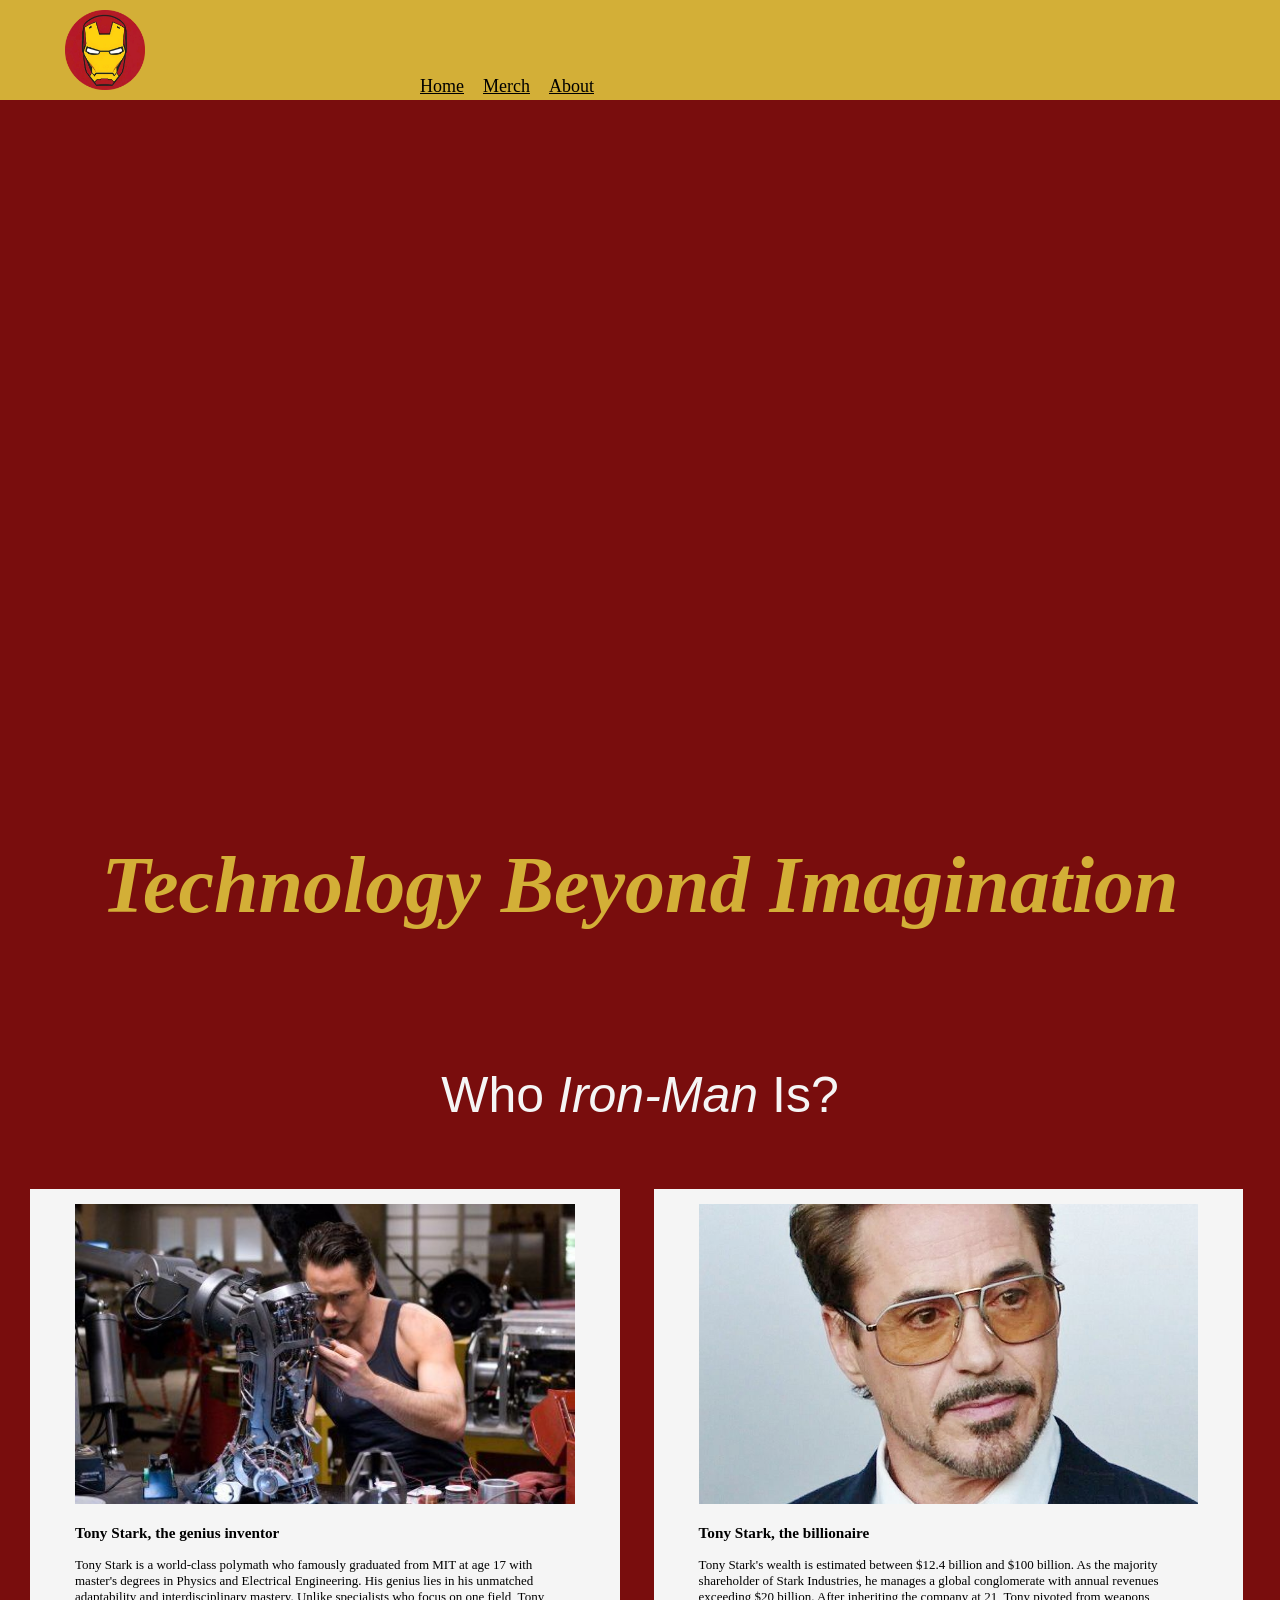
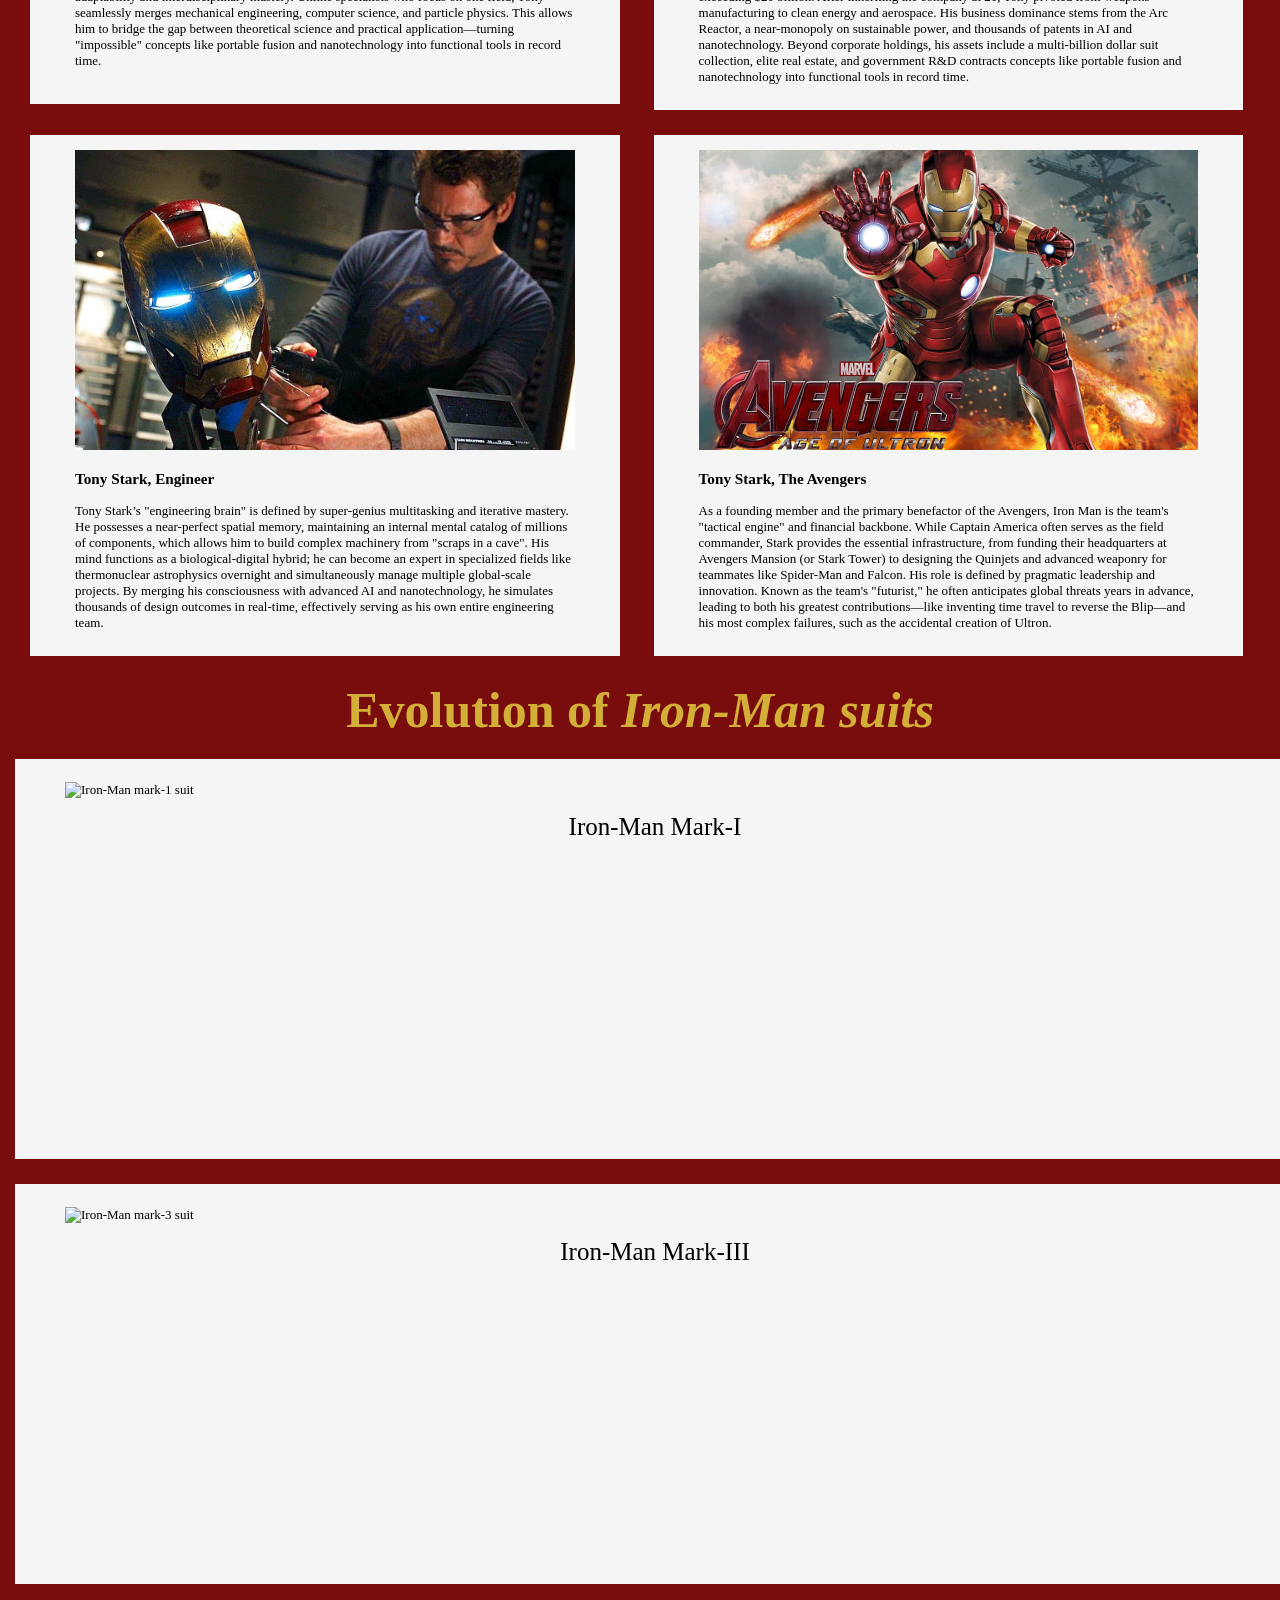
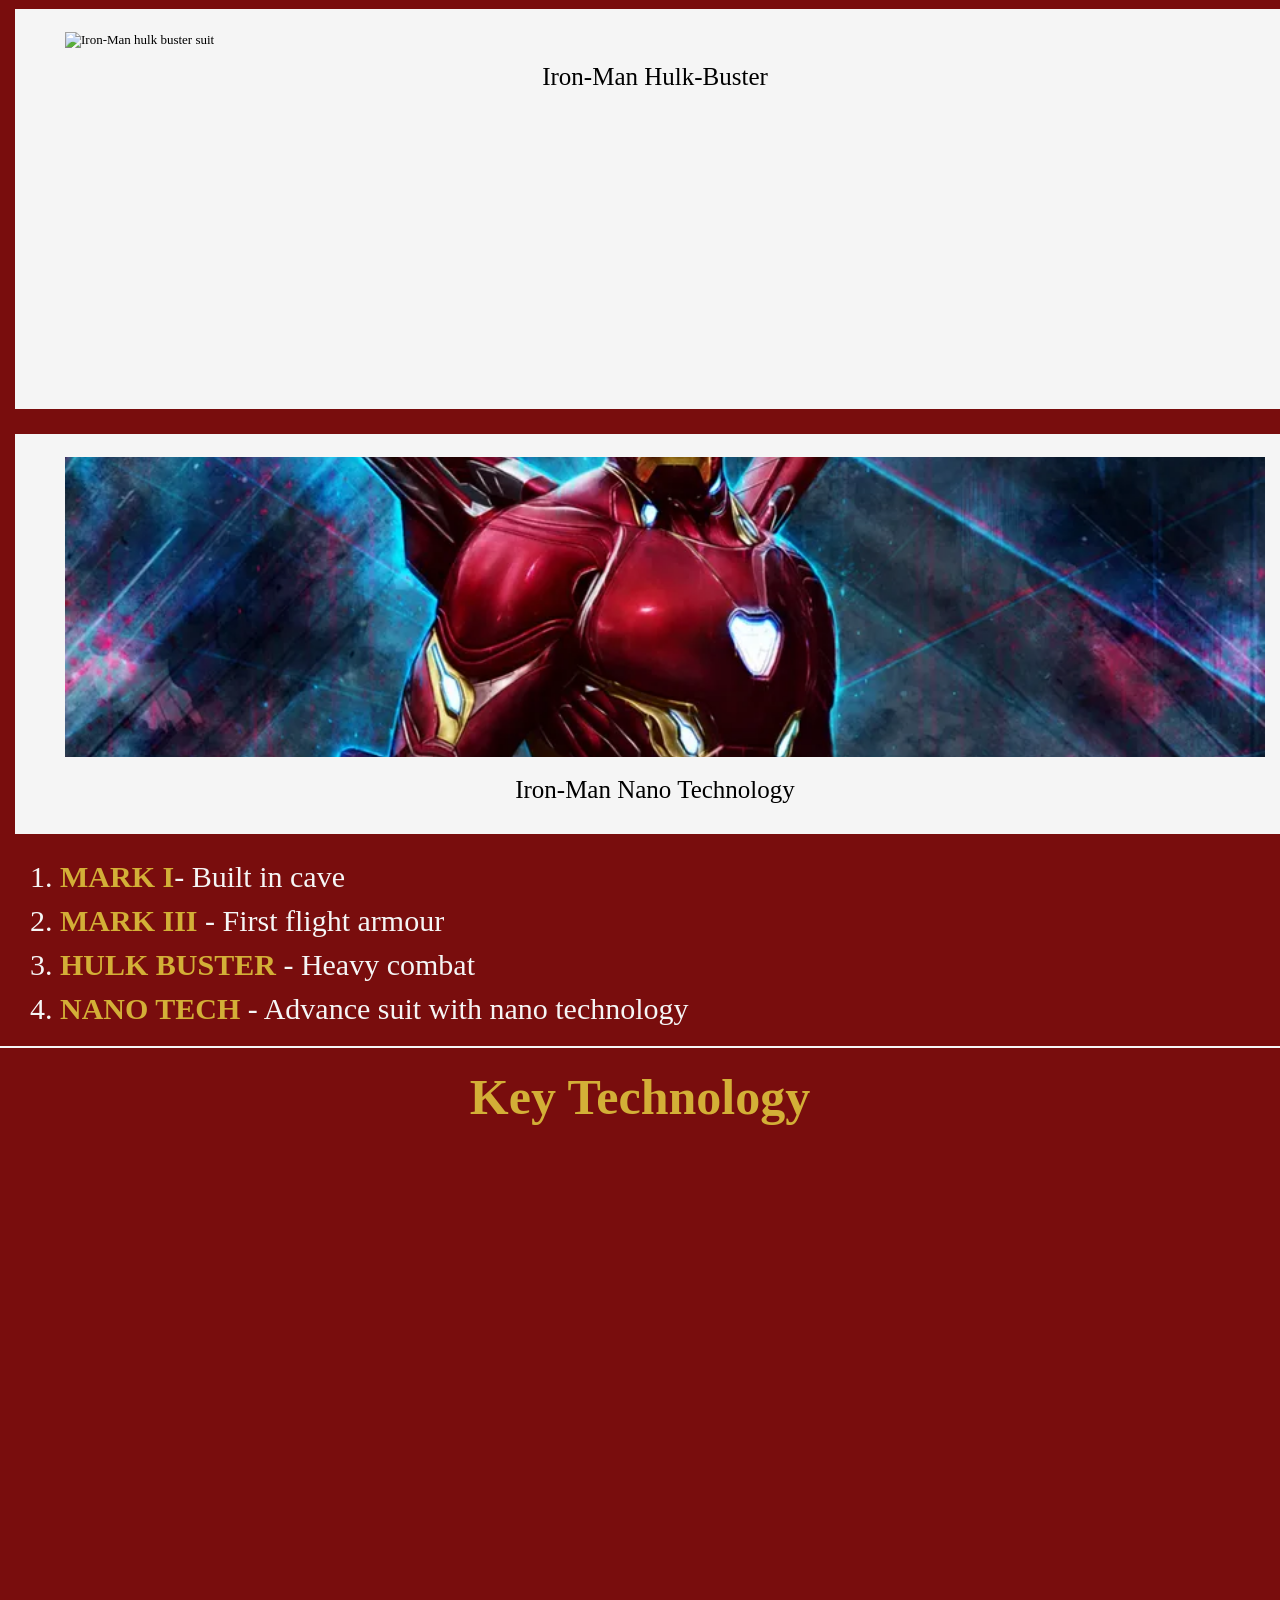
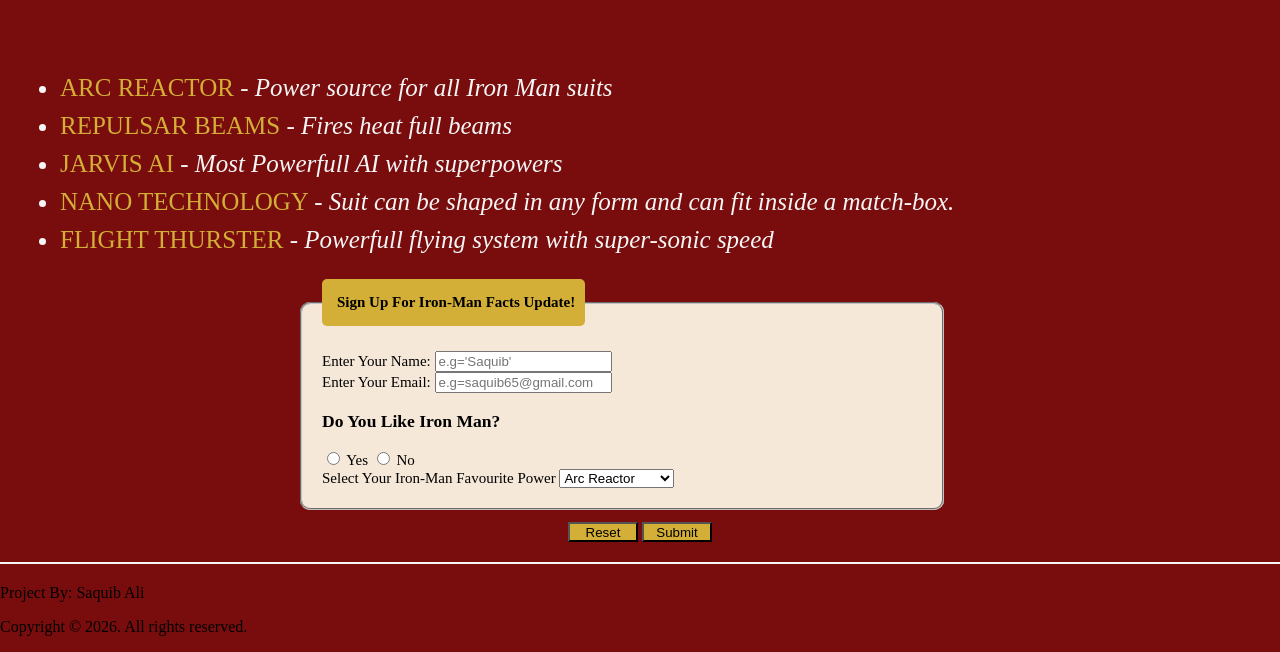
==== commit c207a88a: "refactor: convert px to rem and % units, fix card layout and spacing, clean duplicate CSS, fix logo " ====
--- a/index.html
+++ b/index.html
@@ -37,8 +37,8 @@
                         <div id="tony-stark-inventions" class="card">  
                             <figure>
                                 <img src="./Assests/Images/Tonystarkinventions.jpg" alt="Tony Stark standing" class="image-aspect" />
-                                <figcaption><em>Tony Stark, the genius inventor</em>
-                                    <p>Tony Stark is a world-class polymath who famously graduated from MIT at age 17 with master's degrees
+                                <figcaption><h3 class="title-name">Tony Stark, the genius inventor</h3>
+                                    <p class="description">Tony Stark is a world-class polymath who famously graduated from MIT at age 17 with master's degrees
                                     in Physics and Electrical Engineering.
                                     His genius lies in his unmatched adaptability and interdisciplinary mastery. Unlike specialists who focus on one field,
                                     Tony seamlessly merges mechanical engineering, computer science, and particle physics.
@@ -51,8 +51,8 @@
                         <div id="tony-stark-billionaire" class="card">
                             <figure>
                                 <img src="./Assests/Images/tonystark.jpg" alt="Tony Stark standing" class="image-aspect"/>
-                                <figcaption><em>Tony Stark, the billionaire</em>
-                                    <p>Tony Stark's wealth is estimated between $12.4 billion and $100 billion. As the majority shareholder of Stark Industries,
+                                <figcaption><h3 class="title-name">Tony Stark, the billionaire</h3>
+                                    <p class="description">Tony Stark's wealth is estimated between $12.4 billion and $100 billion. As the majority shareholder of Stark Industries,
                                         he manages a global conglomerate with annual revenues exceeding $20 billion. 
                                         After inheriting the company at 21, Tony pivoted from weapons manufacturing to clean energy and aerospace. 
                                         His business dominance stems from the Arc Reactor, a near-monopoly on sustainable power, and thousands of patents in AI and nanotechnology. 
@@ -65,8 +65,8 @@
                     <div id="tony-stark-engineer" class="card">
                             <figure>
                                 <img src="./Assests/Images/tonystarkengineer.jpg"  alt="Tony Stark standing" class="image-aspect"/>
-                                <figcaption><em>Tony Stark, Engineer</em>
-                                    <p>Tony Stark’s "engineering brain" is defined by super-genius multitasking and iterative mastery. 
+                                <figcaption><h3 class="title-name">Tony Stark, Engineer</h3>
+                                    <p class="description">Tony Stark’s "engineering brain" is defined by super-genius multitasking and iterative mastery. 
                                     He possesses a near-perfect spatial memory, maintaining an internal mental catalog of millions of components, which allows him to build complex machinery from "scraps in a cave".
                                     His mind functions as a biological-digital hybrid; he can become an expert in specialized fields like thermonuclear astrophysics overnight and simultaneously
                                     manage multiple global-scale projects. By merging his consciousness with advanced AI and nanotechnology, he simulates thousands of design outcomes in real-time, 
@@ -78,8 +78,8 @@
                     <div id="tony-stark-avengers" class="card">
                         <figure>
                             <img src="./Assests/Images/avengers-iron-man (1).jpg"   alt="Tony Stark standing"class="image-aspect" />
-                            <figcaption><em>Tony Stark, The Avengers</em>
-                                <p>As a founding member and the primary benefactor of the Avengers, Iron Man is the team's "tactical engine" and financial backbone.
+                            <figcaption><h3 class="title-name">Tony Stark, The Avengers</h3>
+                                <p class="description">As a founding member and the primary benefactor of the Avengers, Iron Man is the team's "tactical engine" and financial backbone.
                                     While Captain America often serves as the field commander, Stark provides the essential infrastructure, from funding their headquarters at Avengers Mansion (or Stark Tower)
                                     to designing the Quinjets and advanced weaponry for teammates like Spider-Man and Falcon. 
                                     His role is defined by pragmatic leadership and innovation. Known as the team's "futurist," he often anticipates global threats years in advance, leading to both his greatest
@@ -94,37 +94,29 @@
                 <h2 id="evolution-title">Evolution of <em>Iron-Man suits</em></h2>
             <section id="Iron-man-evolution">
             <div class="evolution-container">
-                <div class="image-container-evolution" class="button-container">
+                <div class="image-container-evolution">
                     <div id="mark-1" class="card-evolution">
                         <figure>
-                            <img src="./Assests/Images/iron-man mark1.jpg" class="mark-version-image" alt="Iron-Man mark-1 suit"/>
-                            <figcaption class="suit-titles">Iron-Man Mark-I
-                                
-                            </figcaption>                
+                            <img src="./Assests/Images/Iron Man Mark I Anime Illustration_1.png" class="mark-version-image" alt="Iron-Man mark-1 suit"/>
+                            <figcaption class="suit-titles">Iron-Man Mark-I</figcaption>                
                         </figure>
                     </div>
                     <div id="mark-3" class="card-evolution">
                         <figure>
-                            <img src="./Assests/Images/iron-man-mark-3.jpg" class="mark-version-image" alt="Iron-Man mark-3 suit"/>
-                            <figcaption class="suit-titles">Iron-Man Mark-III
-                                
-                            </figcaption>
+                            <img src="./Assests/Images/Futuristic Sci-Fi Power Armor_2.png" class="mark-version-image" alt="Iron-Man mark-3 suit"/>
+                            <figcaption class="suit-titles">Iron-Man Mark-III</figcaption>
                         </figure>
                     </div>
                     <div id="hulk-buster" class="card-evolution">
                         <figure>
-                            <img src="./Assests/Images/iron-man hulkbuster.jpg" class="mark-version-image1" alt="Iron-Man hulk buster suit"/>
-                            <figcaption class="suit-titles">Iron-Man Hulk-Buster
-                                
-                            </figcaption>
+                            <img src="./Assests/Images/iron-man hulkbuster.jpg" class="mark-version-image" alt="Iron-Man hulk buster suit"/>
+                            <figcaption class="suit-titles">Iron-Man Hulk-Buster</figcaption>
                         </figure>
                     </div>
                     <div id="nano-tech" class="card-evolution">
                         <figure>
-                            <img src="./Assests/Images/ironman nano tech suit.jpg" class="mark-version-image1" alt="Iron-Man nano tech suit"/>
-                            <figcaption class="suit-titles">Iron-Man Nano Technology
-                                
-                            </figcaption>
+                            <img src="./Assests/Images/ironman nano tech suit.jpg" class="mark-version-image" alt="Iron-Man nano tech suit"/>
+                            <figcaption class="suit-titles">Iron-Man Nano Technology</figcaption>
                         </figure>
                     </div>
              </div>
@@ -133,15 +125,15 @@
             <div>
             <section>
                 <ol id="suit-evolution-list">
-                    <li><span class="highlight"><strong>MARK I</strong></span>- <em>Built in cave</em></li>
-                    <li><span class="highlight"><strong>MARK III</strong></span> - <em>First flight armour</em></li>
-                    <li><span class="highlight"><strong>HULK BUSTER</strong></span> - <em>Heavy combat</em></li>
-                    <li><span class="highlight"><strong>NANO TECH</strong></span> - <em>Advance suit with nano technology</em></li>
+                    <li><span class="highlight"><strong>MARK I</strong></span>- Built in cave</li>
+                    <li><span class="highlight"><strong>MARK III</strong></span> - First flight armour</li>
+                    <li><span class="highlight"><strong>HULK BUSTER</strong></span> - Heavy combat</li>
+                    <li><span class="highlight"><strong>NANO TECH</strong></span> - Advance suit with nano technology</li>
                 </ol>
             </section>
             </div>
             <hr>
-            <section>
+            <section class="list-section">
                 <h2 id="technologies-title">Key Technology</h2>
                 
                 <video autoplay muted loop id="animation-video">
@@ -169,7 +161,7 @@
                     
                    
                     
-                        <legend>Do You Like Iron Man?</legend>                        
+                        <h3>Do You Like Iron Man?</h3>                       
                         <input type="radio" id="yes" name="feedback" value="yes">
                         <label for="yes">Yes</label>
                         <input type="radio" name="feedback" value="no" id="no">
@@ -198,8 +190,10 @@
 
           
         </main>
+        <hr>
         <footer>
-            <p>Copyright &copy; 2026. All rights reserved.</p>
+            <p id="owner">Project By: Saquib Ali</p>
+            <p id="copyright">Copyright &copy; 2026. All rights reserved.</p>
         </footer>
     </body>
 </html>
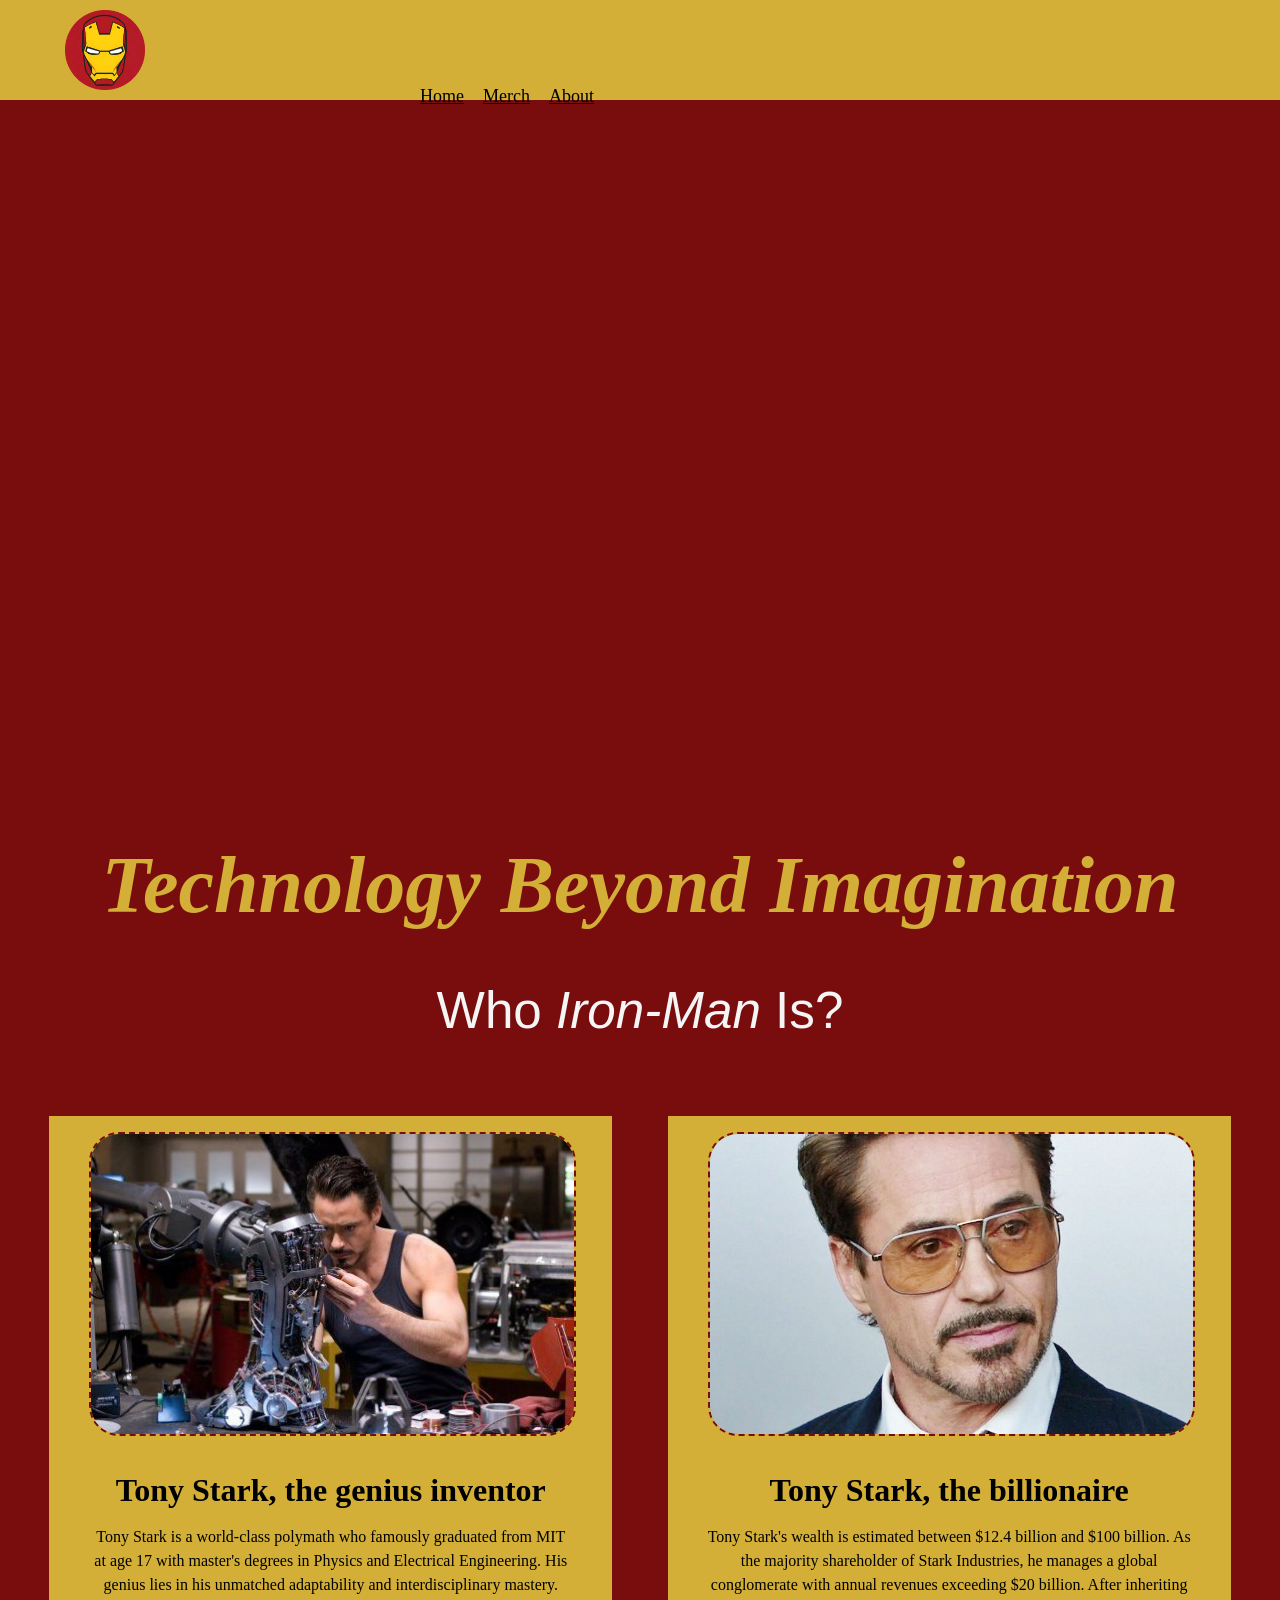
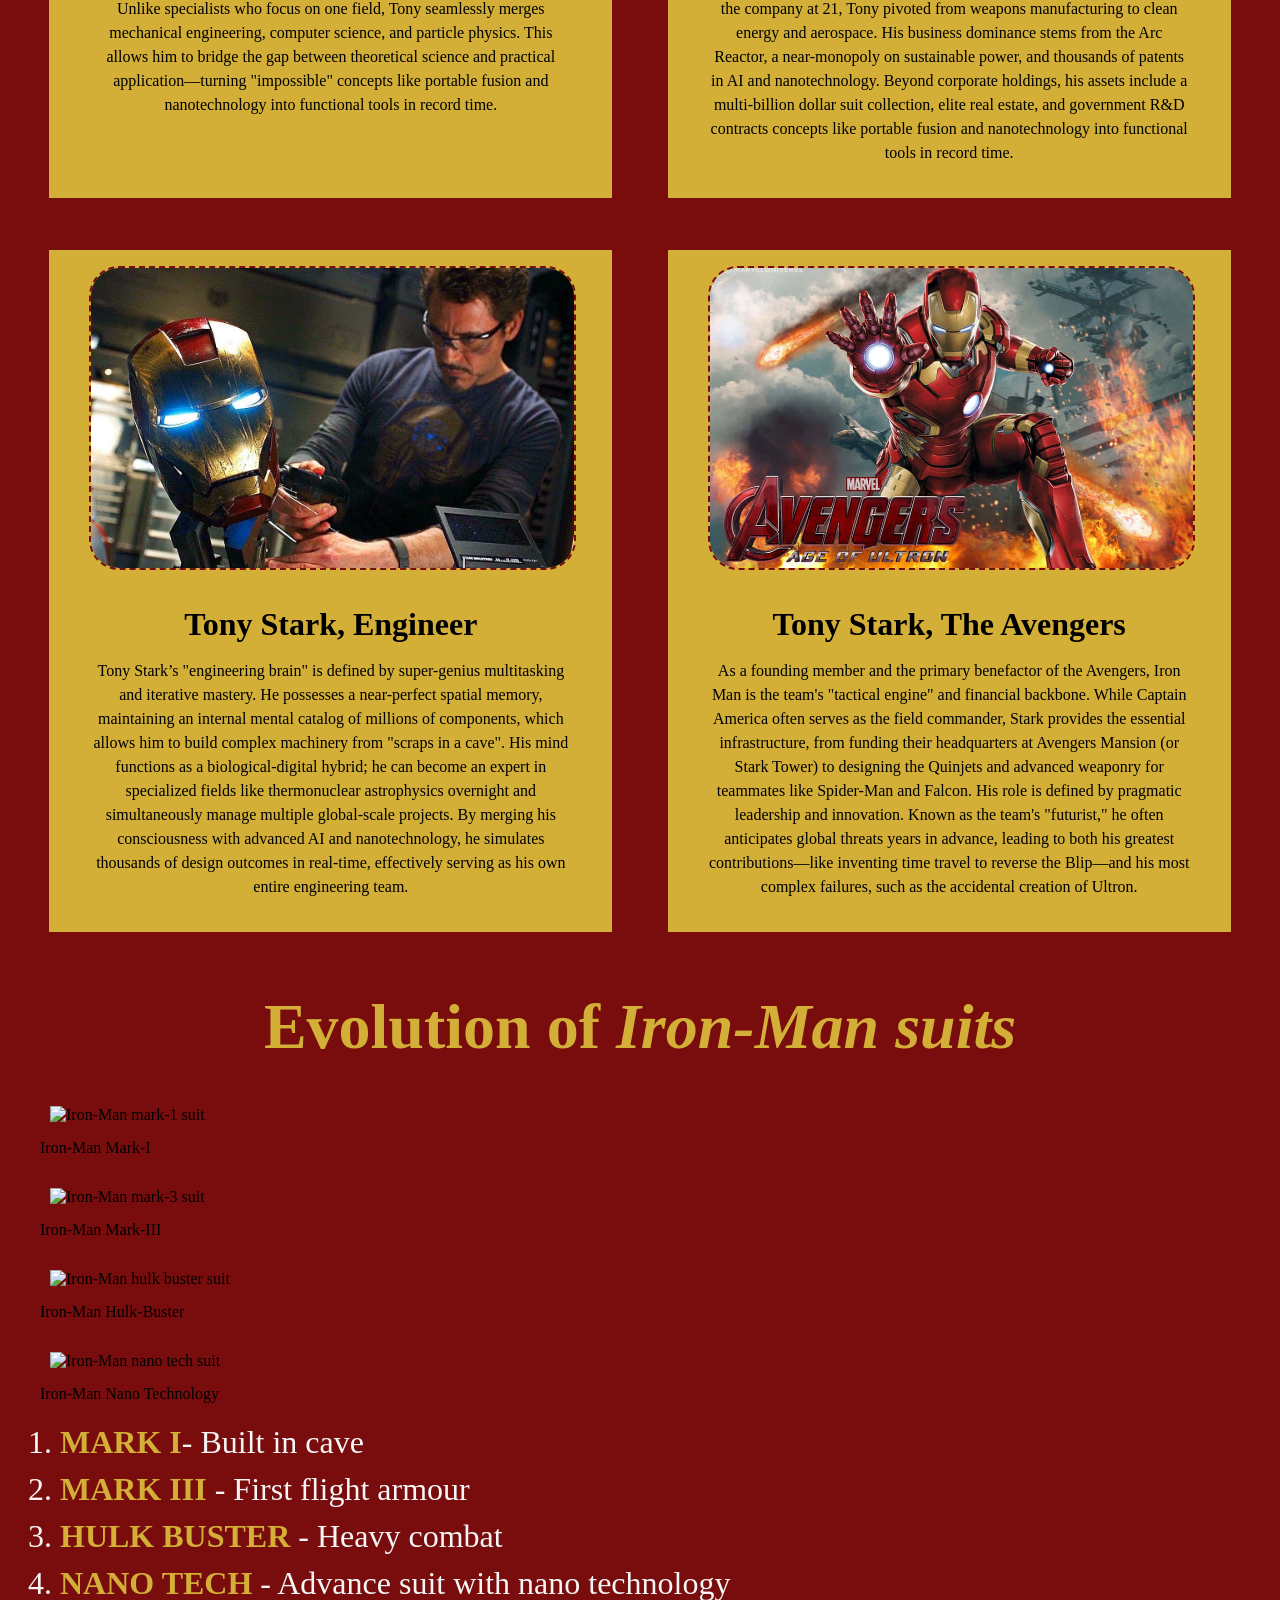
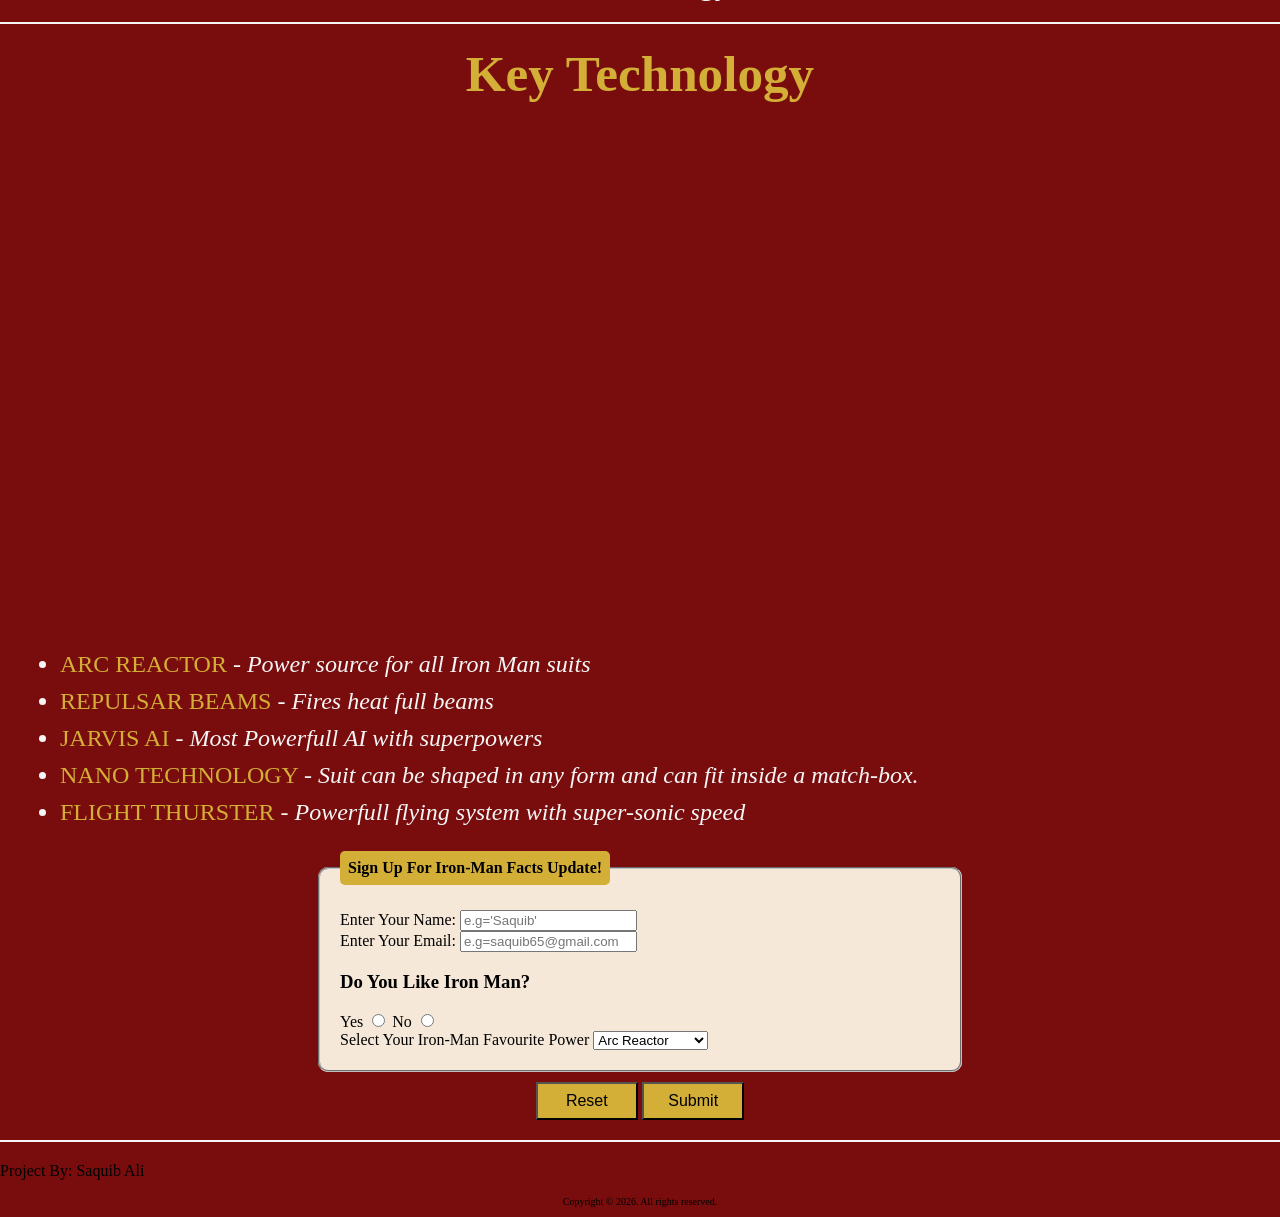
==== commit ef13e7af: "refactor: changed design of Iron-Man Version Card and also addded pseudo classes and elements" ====
--- a/index.html
+++ b/index.html
@@ -91,46 +91,46 @@
                 
                 </div>
             </section>
+
                 <h2 id="evolution-title">Evolution of <em>Iron-Man suits</em></h2>
             <section id="Iron-man-evolution">
-            <div class="evolution-container">
-                <div class="image-container-evolution">
-                    <div id="mark-1" class="card-evolution">
-                        <figure>
-                            <img src="./Assests/Images/Iron Man Mark I Anime Illustration_1.png" class="mark-version-image" alt="Iron-Man mark-1 suit"/>
-                            <figcaption class="suit-titles">Iron-Man Mark-I</figcaption>                
-                        </figure>
-                    </div>
-                    <div id="mark-3" class="card-evolution">
-                        <figure>
-                            <img src="./Assests/Images/Futuristic Sci-Fi Power Armor_2.png" class="mark-version-image" alt="Iron-Man mark-3 suit"/>
-                            <figcaption class="suit-titles">Iron-Man Mark-III</figcaption>
-                        </figure>
-                    </div>
-                    <div id="hulk-buster" class="card-evolution">
-                        <figure>
-                            <img src="./Assests/Images/iron-man hulkbuster.jpg" class="mark-version-image" alt="Iron-Man hulk buster suit"/>
-                            <figcaption class="suit-titles">Iron-Man Hulk-Buster</figcaption>
-                        </figure>
-                    </div>
-                    <div id="nano-tech" class="card-evolution">
-                        <figure>
-                            <img src="./Assests/Images/ironman nano tech suit.jpg" class="mark-version-image" alt="Iron-Man nano tech suit"/>
-                            <figcaption class="suit-titles">Iron-Man Nano Technology</figcaption>
-                        </figure>
-                    </div>
-             </div>
-            </div>
-            </section>
+                <div class="iron-man-version-container">
+                    <figure class="Mark-version">
+                        <img src="./Assests/Images/Iron-man-Mark_I.png" id="mark-i" class="mark-version-image" alt="Iron-Man mark-1 suit"/>
+                        <div class="title-box">
+                        <figcaption class="suit-titles">Iron-Man Mark-I</figcaption>   
+                                    
+                    </figure>
+                    <figure class="Mark-version">
+                        <img src="./Assests/Images/Iron-man-Mark-III.png" class="mark-version-image" alt="Iron-Man mark-3 suit"/>
+                        <div class="title-box">
+                        <figcaption class="suit-titles">Iron-Man Mark-III</figcaption>
+                        
+                    </figure>
+                    <figure class="Mark-version">
+                        <img src="./Assests/Images/iron-man-hulbuster.png" class="mark-version-image" alt="Iron-Man hulk buster suit"/>
+                        <div class="title-box">
+                        <figcaption class="suit-titles">Iron-Man Hulk-Buster</figcaption>
+                        
+                    </figure>
+                    <figure class="Mark-version">
+                        <img src="./Assests/Images/Iron-man-nano-tech.png" class="mark-version-image" alt="Iron-Man nano tech suit"/>
+                        <div class="title-box">
+                        <figcaption class="suit-titles">Iron-Man Nano Technology</figcaption>
+                        
+                    </figure>
+                </div>
+            </section>
+
             <div>
-            <section>
-                <ol id="suit-evolution-list">
-                    <li><span class="highlight"><strong>MARK I</strong></span>- Built in cave</li>
-                    <li><span class="highlight"><strong>MARK III</strong></span> - First flight armour</li>
-                    <li><span class="highlight"><strong>HULK BUSTER</strong></span> - Heavy combat</li>
-                    <li><span class="highlight"><strong>NANO TECH</strong></span> - Advance suit with nano technology</li>
-                </ol>
-            </section>
+                <section>
+                    <ol id="suit-evolution-list">
+                        <li><span class="highlight"><strong>MARK I</strong></span>- Built in cave</li>
+                        <li><span class="highlight"><strong>MARK III</strong></span> - First flight armour</li>
+                        <li><span class="highlight"><strong>HULK BUSTER</strong></span> - Heavy combat</li>
+                        <li><span class="highlight"><strong>NANO TECH</strong></span> - Advance suit with nano technology</li>
+                    </ol>
+                </section>
             </div>
             <hr>
             <section class="list-section">
@@ -141,41 +141,47 @@
                 </video>
             </section>
             <section>
-                <ul id="technologies-list">
-                    <li><span class="tech-heading">ARC REACTOR</span> - <em>Power source for all Iron Man suits</em></li>
-                    <li><span class="tech-heading">REPULSAR BEAMS</span> - <em>Fires heat full beams</em></li>
-                    <li><span class="tech-heading">JARVIS AI</span> - <em>Most Powerfull AI with superpowers</em></li>
-                    <li><span class="tech-heading">NANO TECHNOLOGY</span> - <em>Suit can be shaped in any form and can fit inside a match-box.</em></li>
-                    <li><span class="tech-heading">FLIGHT THURSTER</span> - <em>Powerfull flying system with super-sonic speed</em></li>
-                </ul>
+                <div class="power-container">
+                    <ul id="technologies-list">
+                        <li><span class="tech-heading">ARC REACTOR</span> - <em>Power source for all Iron Man suits</em></li>
+                        <li><span class="tech-heading">REPULSAR BEAMS</span> - <em>Fires heat full beams</em></li>
+                        <li><span class="tech-heading">JARVIS AI</span> - <em>Most Powerfull AI with superpowers</em></li>
+                        <li><span class="tech-heading">NANO TECHNOLOGY</span> - <em>Suit can be shaped in any form and can fit inside a match-box.</em></li>
+                        <li><span class="tech-heading">FLIGHT THURSTER</span> - <em>Powerfull flying system with super-sonic speed</em></li>
+                    </ul>
+                </div>
             </section>
 
             <section id="Feedback">
                 <form method="POST" action="#">
                     <fieldset class="sign-up">
                         <legend>Sign Up For Iron-Man Facts Update!</legend>
-                        <label for="name">Enter Your Name:</label>
-                        <input type="text" placeholder="e.g='Saquib'" name="name" id="name" required />
-                         <br><label for="email">Enter Your Email:</label>
-                        <input type="email" name="email" id="email" placeholder="e.g=saquib65@gmail.com" required minlength="5" maxlength="8"/>
-                    
+                        <label for="name" class="name-title">Enter Your Name:
+                            <input type="text" placeholder="e.g='Saquib'" pattern="[A-Za-z\s]+" title="Please Avoid Number!" name="name" id="name" required />
+                        </label>
+                         <br><label for="email">Enter Your Email:
+                                <input type="email" name="email" id="email" placeholder="e.g=saquib65@gmail.com" required minlength="5" maxlength="8"/>
+                            </label>
                    
                     
-                        <h3>Do You Like Iron Man?</h3>                       
-                        <input type="radio" id="yes" name="feedback" value="yes">
-                        <label for="yes">Yes</label>
-                        <input type="radio" name="feedback" value="no" id="no">
-                        <label for="no">No</label>
+                        <h3>Do You Like Iron Man?</h3> 
+                        <label for="yes">Yes                     
+                            <input type="radio" id="yes" name="feedback" value="yes">
+                        </label>
+                        <label for="no">No
+                            <input type="radio" name="feedback" value="no" id="no">
+                        </label> 
 
 
                       <br>
-                      <label for="Favourite-Power">Select Your Iron-Man Favourite Power</label> 
+                      <label for="Favourite-Power">Select Your Iron-Man Favourite Power
                        
-                        <select name="Power" id="Favourite-Power">
-                            <option value="Arc-Reactor" selected>Arc Reactor</option>
-                            <option value="Repulsor-Beam">Repulsar-Beam</option>
-                            <option value="Thrusters">Thrusters</option>
-                        </select>                       
+                            <select name="Power" id="Favourite-Power">
+                                <option value="Arc-Reactor" selected>Arc Reactor</option>
+                                <option value="Repulsor-Beam">Repulsar-Beam</option>
+                                <option value="Thrusters">Thrusters</option>
+                            </select>  
+                      </label>                      
                     </fieldset>
                     <div id="button-container">
                     <button type="reset" class="button-design">Reset</button>
--- a/Style.css
+++ b/Style.css
@@ -1,7 +1,7 @@
 
 .header{
     background-color:#D3AF37;
-    margin:0;
+    margin-top:0;
     padding:0;
     width:100%;
     height:100px;
@@ -9,16 +9,20 @@
 }
 #logo{
     display:inline-block;
-    height:80px;
+    height:20%;
+    width:auto;
+    max-width:80px;
+    padding-top:10px;
+    padding-bottom:10px;
     padding-left:65px;
-    padding-top:10px;
+    
 }
 
 #links{
     display:inline-block;
     padding-left: 20%;
-    padding-top: 0.5%;  
-    padding-bottom: 0;
+    padding-top: 10px;  
+    padding-bottom: 10px;
     margin: 0;    
 }
 
@@ -34,116 +38,113 @@
 body{
     background-color:#790D0D;
     overflow-x:hidden;
-    margin: 0;
-    padding:0;
-}
-
-#main-title{
-    color:#790D0D;
-    display:inline-block;
-    font-size: 50px;
-    margin:0;
-    padding-right:0;
-    padding-left:50px;
-    padding-top:10px;
-    padding-bottom:5px;
-    font-family:cinzel,serif;
+    margin-top:0;
+    margin-bottom:0;
+    margin-left:auto;
+    margin-right:auto;
+    width:100vw;
 }
 
 #after-title-subheading{
     color:whitesmoke;
     text-align:center;
-    font-size:50px;
-    margin-top:5px;
-    font-family: outfit, sans-serif;
-   
+    font-size: 3.2rem;
+    margin-top:50px;
+    margin-bottom:50px;
+    margin-left:auto;
+    margin-right:auto;
+    font-family: outfit, sans-serif;  
 }
 #theme-video{
     display:block;   
     width:100%;
     height:auto;
     object-fit:cover;
-    margin-bottom:50px;
+    margin-bottom:100px;
     
 }
 #subtitle-of-main-title{
     color:#D3AF37;
     text-align:center;
-    font-size:80px;
-    margin-top:100px;
+    font-size:5rem;
+    margin-top:0;
+    margin-bottom:0;
+    margin-left:auto;
+    margin-right:auto;
 }
 
 .image-container{
     display:inline-block;
-    margin-top:5%;
-    margin-left:10px;
-    margin-right:10px;
-    
+    width:100%;
+    text-align:center; 
+    font-size:16px;   
 }
 
 .card{
     display:inline-block;
     background-color:whitesmoke;
-    vertical-align:top;
-    margin-top:10px;
-    margin-left:10px;
-    margin-right:30px;
-    margin-bottom:10px;
-    padding-top:2px;
-    padding-left:5px;
-    padding-right:5px;
+    vertical-align:top;       
     padding-bottom:1%;
-    width:46%;
-    min-height:500px;
-}
-#tony-stark-inventions,
-#tony-stark-billionaire,
-#tony-stark-engineer,
- #tony-stark-avengers{
-   margin-top:15px;
-   margin-bottom:10px;
-   margin-left:20px;
-   margin-right:10px;
-   font-size:small;
-}
+    width:44%;
+    min-height:670px;
+    background-color:#D3AF37;
+    margin-top:2%;
+    margin-bottom:2%;
+    margin-left:2%;
+    margin-right:2%;
+    color:black;   
+}
+.title-name{
+    font-size:2em;
+    margin-bottom:0;
+    margin-top:1em;
+}
+.description{
+    font-size:1em;
+    line-height:1.5;
+}
+  
 .image-aspect{
     width:100%;
     height:300px;
     object-fit:cover;
-}
+    border:2px solid #790D0D;
+    border-radius: 30px;
+    border-style: dashed;
+}
+
 
 #evolution-title{
     color:#D3AF37;
     text-align:center;
-    font-size:50px;
-    margin-top:15px;
-    margin-bottom:5px;
+    font-size:4rem;
+    margin-top:2rem;
+    margin-bottom:2rem;
+}
+
+.evolution-container{
+    display:inline-block;
+    width:100%;
+    text-align:center;
+    font-size:16px;
 }
 
 .card-evolution{
     display:inline-block;
     background-color: whitesmoke;
     vertical-align:top;
-    margin-top:10px;
-    margin-left:0.5%;
-    margin-right:0.5%;
-    margin-bottom:10px;
-    width:100%;
-    height:400px;
-    font-size:small;
-    
-}
-
-
-
-
-#mark-1,#mark-3,#hulk-buster,#nano-tech{
-  display:inline-block;
- 
-  margin-top:15px;
-  margin-left:15px;
-  margin-right:15px;
-  margin-bottom:10px;
+    margin-top:2%;
+    margin-left: 2%;
+    margin-right:2%;
+    margin-bottom:2%;
+    width:44%;
+    min-height:400px;   
+    font-size:2em; 
+}
+
+.suit-titles{
+    padding-top:5px;
+    padding-bottom:5px;
 }
 
 .mark-version-image{
@@ -153,32 +154,12 @@
     padding-left:10px;
     padding-right:10px;
     padding-bottom:10px;   
-    object-fit: cover;
-    
-}
-.mark-version-image1{
-     width:100%;
-    height:300px;
-    padding-top:10px;
-    padding-left:10px;
-    padding-right:10px;
-    padding-bottom:10px;   
-    object-fit: cover;
-    object-position: center top;
-    
-}
-
-.suit-titles{
-    color:black;
-    text-align:center;
-    font-size:25px;
-    padding-top:5px;
-    padding-bottom:5px;
-}
-
+    object-fit: cover;   
+}
+ 
 #suit-evolution-list li{
     color:whitesmoke;
-    font-size:30px;
+    font-size:2rem;
     margin-top:10px;
     margin-bottom:10px;
     margin-left:20px;
@@ -191,14 +172,15 @@
 
 hr{
     border: 1px solid whitesmoke;
-    margin-top:20px;
+    margin-top:20px;    
     margin-bottom:20px;
+    width:100%;
 }
 
 #technologies-title{
     color:#D3AF37;
     text-align:center;
-    font-size:50px;
+    font-size:3.2rem;
     margin-top:10px;
     margin-bottom:20px;
 }
@@ -217,7 +199,7 @@
 
 #technologies-list li{
     color:whitesmoke;
-    font-size:25px;
+    font-size:1.5rem;
     margin-top:10px;
     margin-bottom:10px;
     margin-left:20px;
@@ -231,16 +213,17 @@
 }
 
 .sign-up{
+    display:block;
     background-color:#F5E8D8;
-    width:600px;
-    height:100%;
-    display:block;
-    font-size:15px;
+    width:60%;
+    max-width:600px;
+    height:100%;    
+    font-size:1rem;
     color:black;
     margin-top:25px;
-    margin-left:300px;
-    margin-bottom:10px;
-    margin-right:10px;
+    margin-left:auto;
+    margin-bottom:10px;
+    margin-right:auto;
     padding-top:25px;
     padding-right:20px;
     padding-bottom:20px;
@@ -249,30 +232,34 @@
 }
 
 .sign-up legend {
-    
-    padding-top:15px;                  /*Understand The Legend and signup issue to fix it */
-    padding-bottom:15px;
-    padding-left:15px;
-    padding-right:10px;
-    background-color: #D3AF37;     /* gold background */
+    padding-top:0.5rem;                 
+    padding-bottom:0.5rem;
+    padding-left:0.5rem;
+    padding-right:0.5rem;
+    background-color: #D3AF37;     
     color: black;
     font-weight: bold;
     border-radius: 5px;
-    
-}
-
+    font-size:1rem;
+    
+}
+#button-container{
+    text-align:center;
+    margin-top:10px;
+    margin-bottom:10px;
+}
 .button-design{
-    
-    margin-top:2px;
+    font-size:1em;
+    width:8%;
+    min-height:28px;
+    padding:0.5em 0.5em 0.5em 0.5em;
     background-color: #D3AF37;
-    width:70px;
-    height:20px;
-    
-}
-
-#button-container{
-    text-align:center;
-}
-
-
-
+}
+
+#copyright{
+    text-align: center;
+    font-size: 10px;
+}
+
+
+
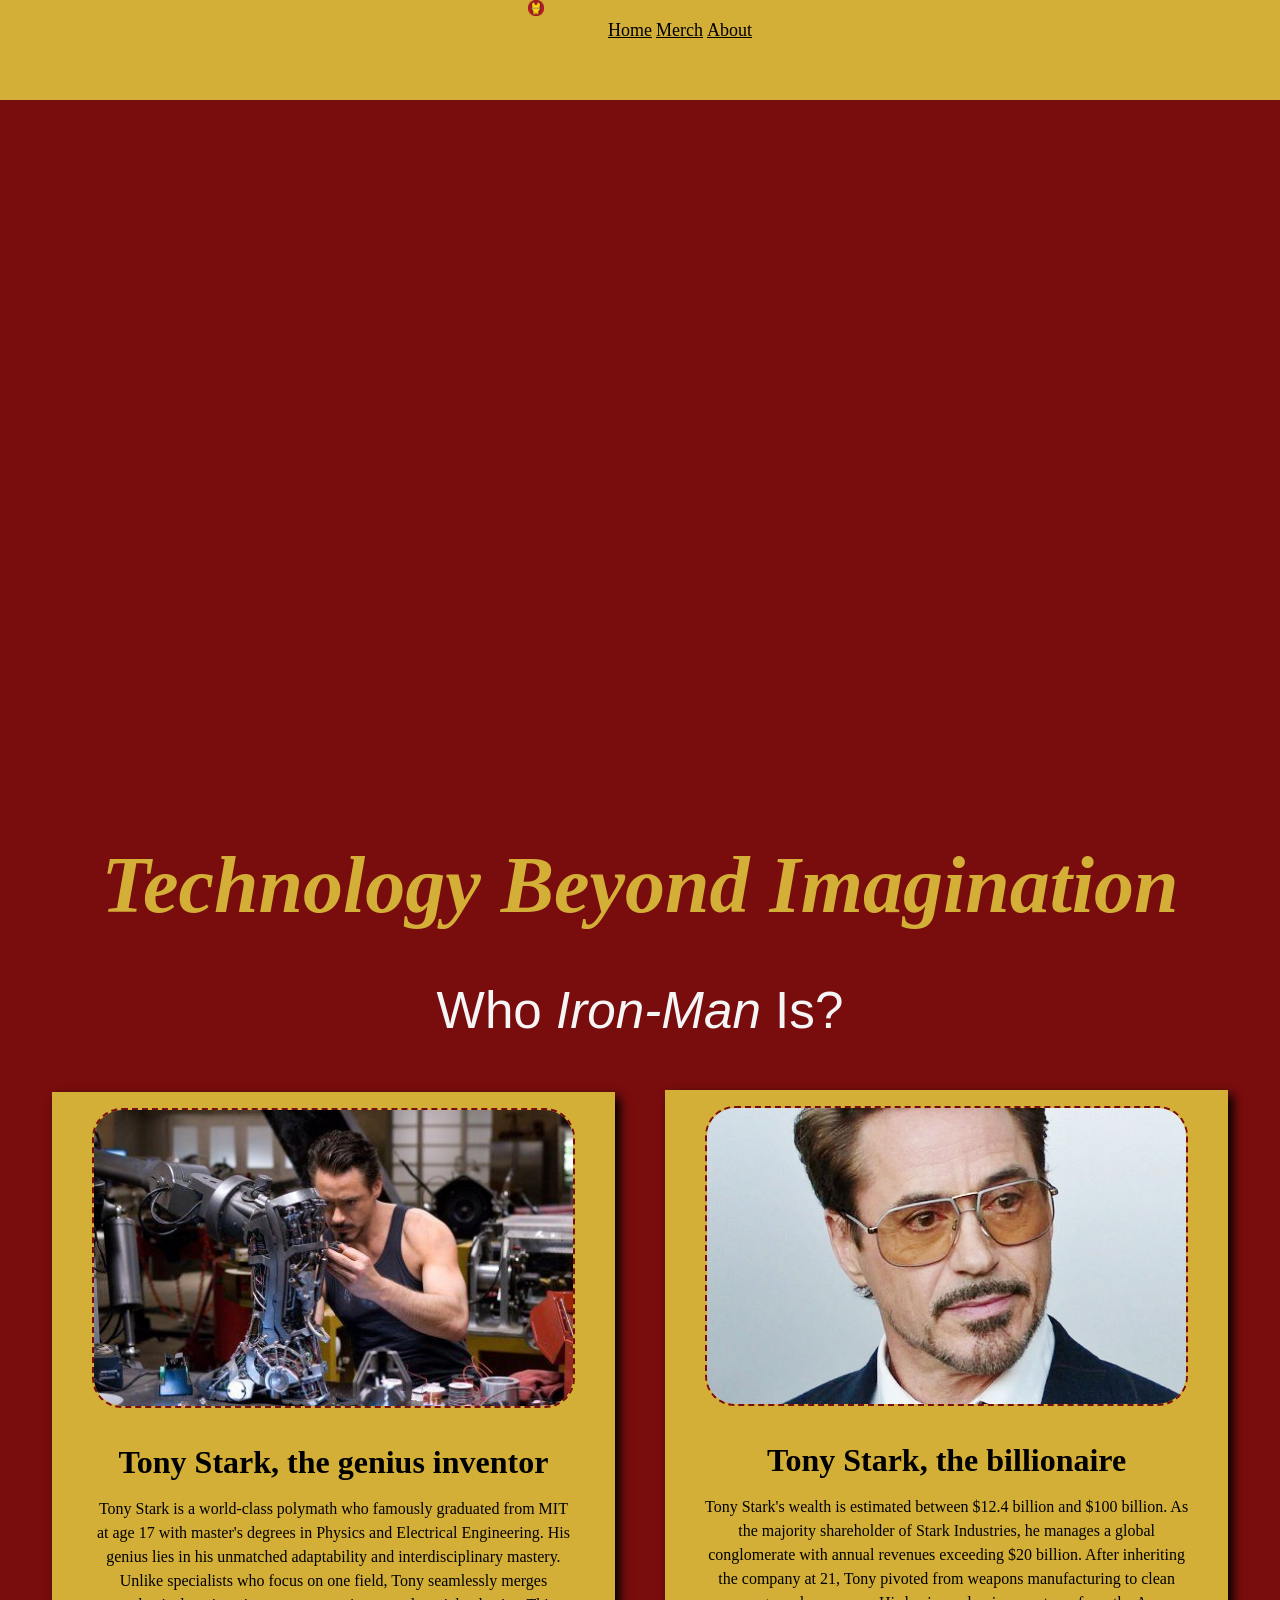
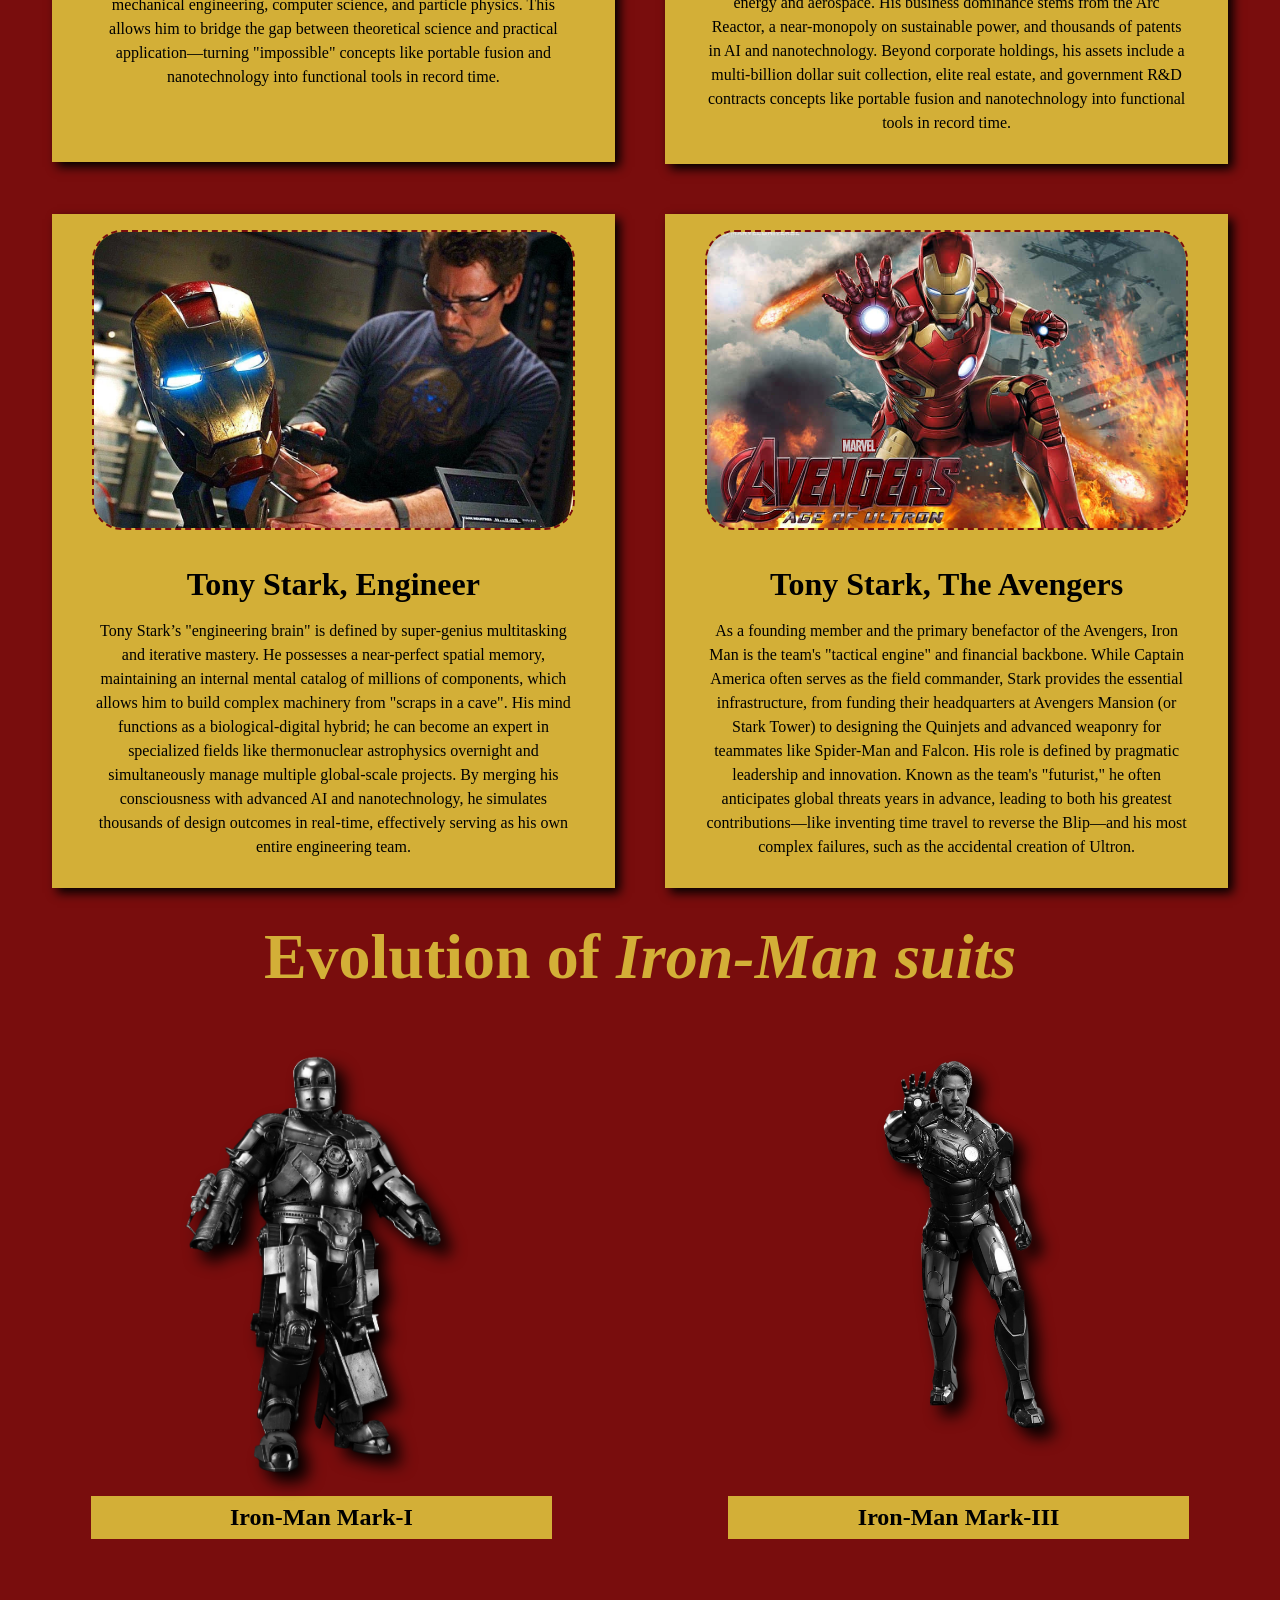
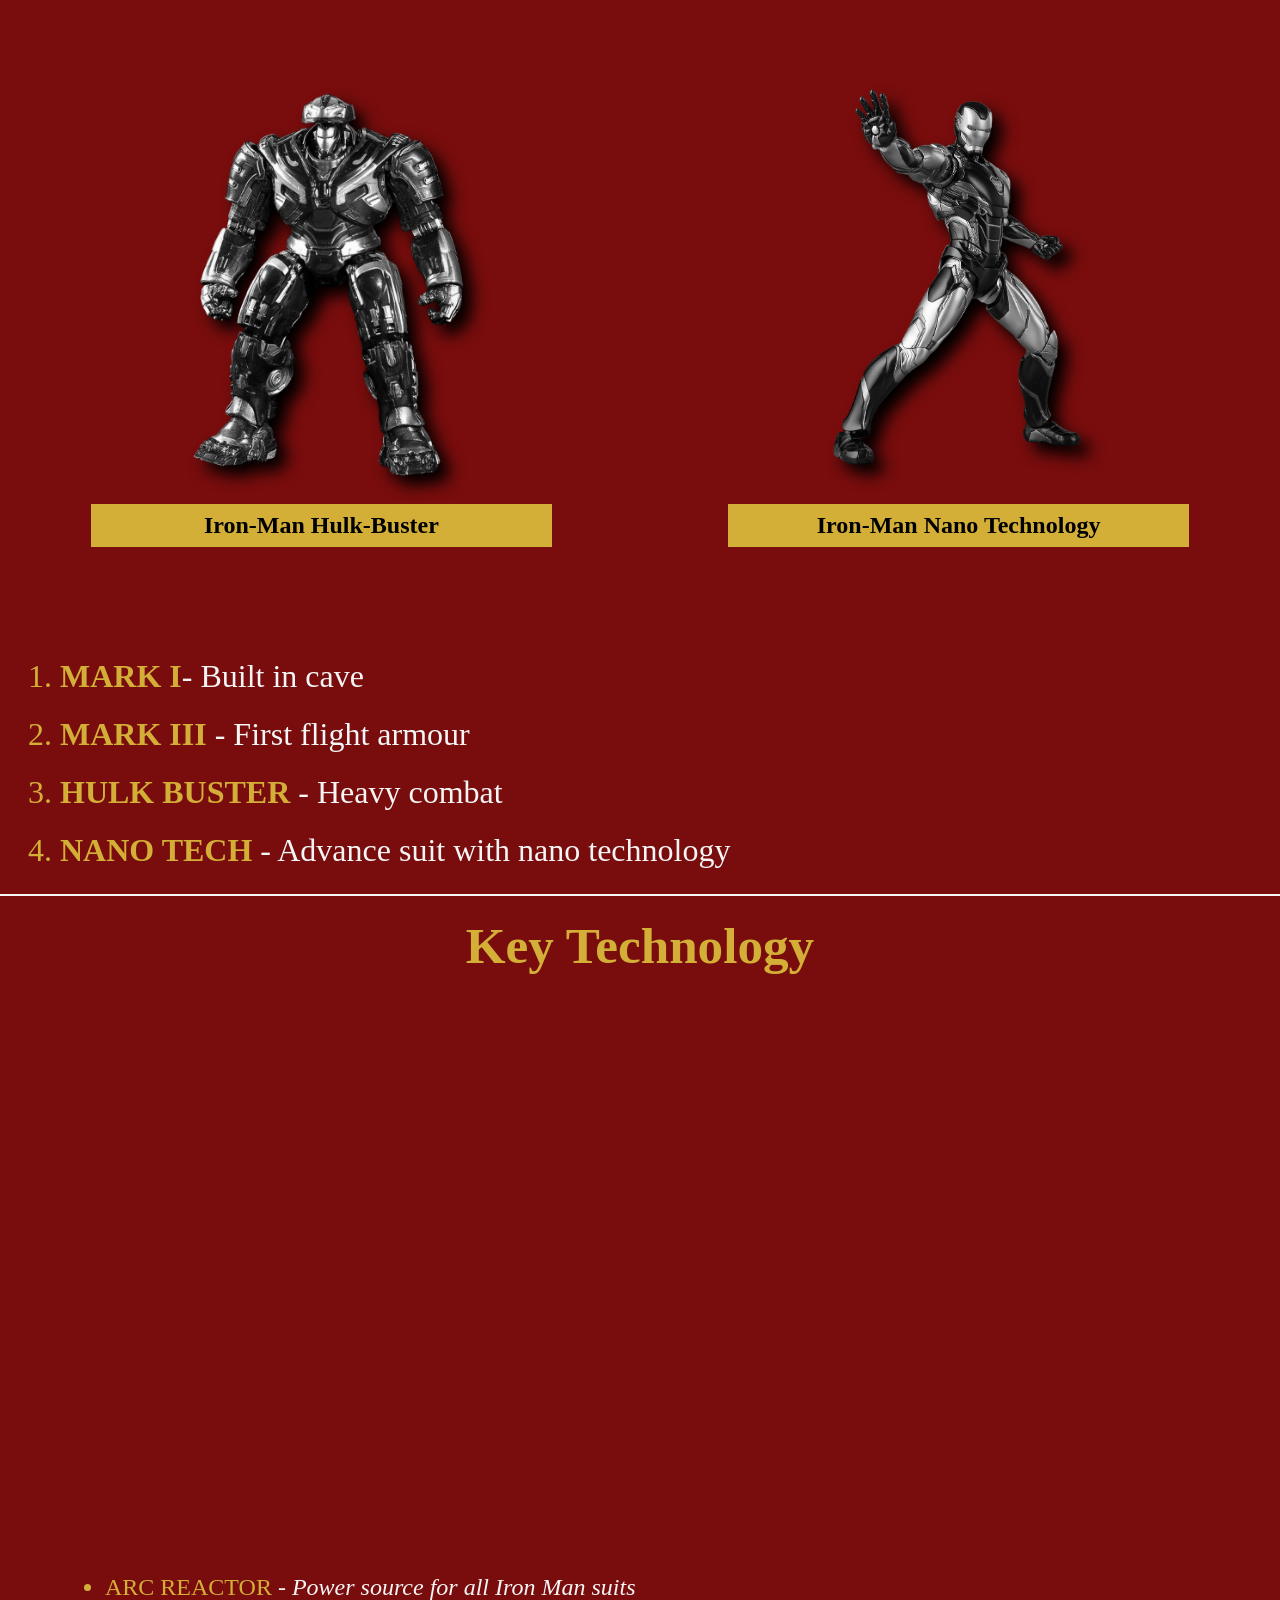
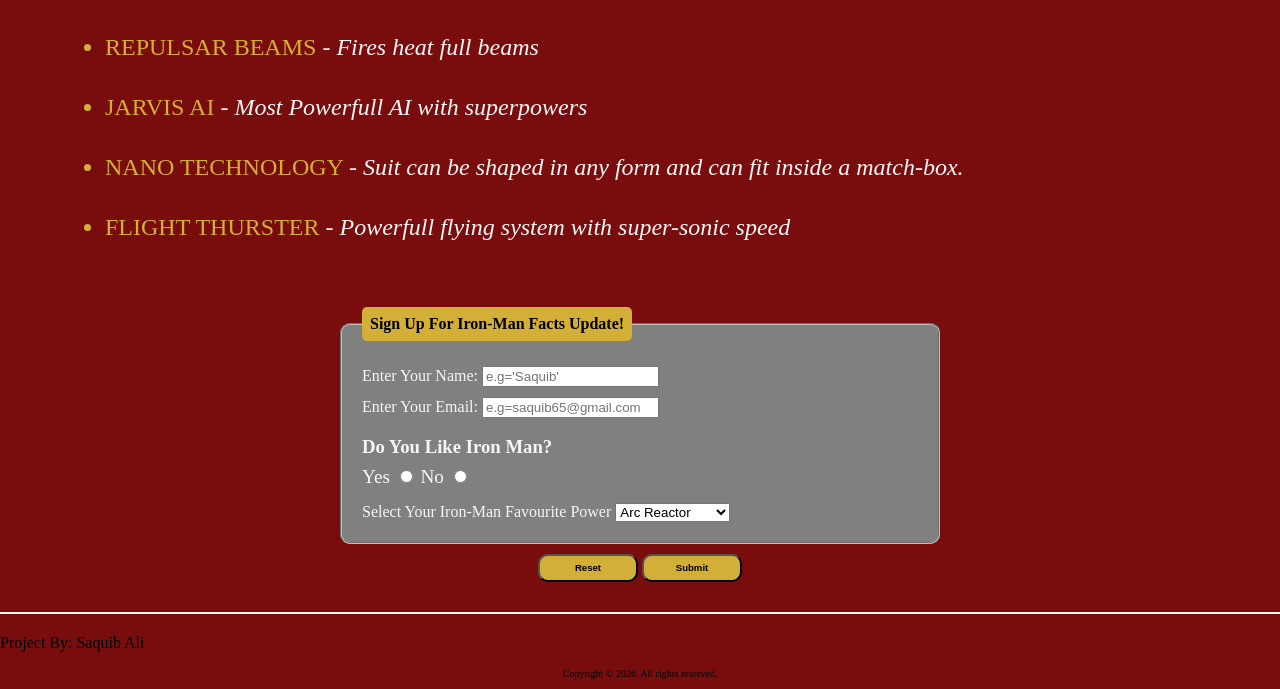
==== commit 1fd41695: "refactor: apply flexbox to cards, header, and form layout; remove manual margins" ====
--- a/index.html
+++ b/index.html
@@ -12,14 +12,16 @@
      <body>
         <header>
             <div class="header">
-                <section>
+                <div id="logo-container">
                 <img src="./Assests/Images/Helmetlogo.png" alt="Iron-Man Helmet Logo" id="logo"/>
+                </div>
+                <div id="links-container">
                 <nav id="links">
                     <a href="./ecommerce.html" class="header-links">Home</a>
                     <a href="./ecommerce.html" class="header-links">Merch</a>
                     <a href="./ecommerce.html" class="header-links">About</a>
-                </nav>                          
-                </section>
+                </nav>    
+                </div> 
             </div>
 
          </header>
@@ -31,8 +33,8 @@
             </section>
             <h2 id="subtitle-of-main-title"><em>Technology Beyond Imagination</em></h2>  
             <section id="tony-stark-profile">
-                <div class="image-container"> 
-                    <p id="after-title-subheading">Who <em>Iron-Man</em> Is?</p>
+                <p id="after-title-subheading">Who <em>Iron-Man</em> Is?</p>
+                <div class="image-container">
                     
                         <div id="tony-stark-inventions" class="card">  
                             <figure>
--- a/Style.css
+++ b/Style.css
@@ -1,38 +1,33 @@
+*{
+    box-sizing: border-box;
+}
+
 
 .header{
+    display:flex;
+    flex-flow:row wrap;
+    justify-content: center;
+    align-items:flex-start;
     background-color:#D3AF37;
-    margin-top:0;
-    padding:0;
     width:100%;
     height:100px;
-    margin-bottom:0;
+}
+
+nav{
+  margin-top:20px;
 }
 #logo{
-    display:inline-block;
-    height:20%;
-    width:auto;
+    height:10%;
+    width:20%;
     max-width:80px;
-    padding-top:10px;
-    padding-bottom:10px;
-    padding-left:65px;
-    
-}
-
-#links{
-    display:inline-block;
-    padding-left: 20%;
-    padding-top: 10px;  
-    padding-bottom: 10px;
-    margin: 0;    
+    
 }
 
 .header-links{
     display:inline-block;
     color:black;
     font-size: 18px;
-    vertical-align: top;
-    margin-left:15px;
-    
+
 }
 
 body{
@@ -74,7 +69,11 @@
 }
 
 .image-container{
-    display:inline-block;
+    display:flex;
+    flex-flow:row wrap;
+    justify-content:center;
+    align-items:center;
+    gap:50px;
     width:100%;
     text-align:center; 
     font-size:16px;   
@@ -82,18 +81,24 @@
 
 .card{
     display:inline-block;
+    box-sizing:border-box;
     background-color:whitesmoke;
     vertical-align:top;       
     padding-bottom:1%;
     width:44%;
     min-height:670px;
     background-color:#D3AF37;
-    margin-top:2%;
-    margin-bottom:2%;
-    margin-left:2%;
-    margin-right:2%;
-    color:black;   
-}
+    box-shadow: 5px 5px 10px black;
+    color:black; 
+    transition: transform 0.3s ease;
+
+}
+
+.card:hover{
+    transform: scale(1.05);
+    box-shadow: 6px 6px 12px black;
+}
+
 .title-name{
     font-size:2em;
     margin-bottom:0;
@@ -122,41 +127,58 @@
     margin-bottom:2rem;
 }
 
-.evolution-container{
+.iron-man-version-container{
+    display:flex;
+    flex-flow:row wrap;
+    gap:10px;
+    width:100%;
+    min-height:300px;
+    margin: 20px auto;
+
+    justify-content:center;
+    
+
+}
+
+.Mark-version{
     display:inline-block;
-    width:100%;
-    text-align:center;
-    font-size:16px;
-}
-
-.card-evolution{
-    display:inline-block;
-    background-color: whitesmoke;
-    vertical-align:top;
-    margin-top:2%;
-    margin-left: 2%;
+    width:45%;
+    height:550px;
+    margin-left:2%;
     margin-right:2%;
-    margin-bottom:2%;
-    width:44%;
-    min-height:400px;   
-    font-size:2em; 
-}
-
+    text-align:center;
+    color:black;   
+    vertical-align: top;
+    font-family: Georgia, 'Times New Roman', Times, serif;
+    font-size:1.5rem;
+    font-weight: bold;
+}
+.title-box{
+    background-color:#D3AF37;
+    width:80%;
+    height:auto;
+    margin-left:auto;
+    margin-right:auto;
+}
 .suit-titles{
-    padding-top:5px;
-    padding-bottom:5px;
+    padding-top:0.5rem;                 
+    padding-bottom:0.5rem;
 }
 
 .mark-version-image{
-    width:100%;
-    height:300px;
-    padding-top:10px;
-    padding-left:10px;
-    padding-right:10px;
-    padding-bottom:10px;   
-    object-fit: cover;   
-}
- 
+    width:auto;
+    height:80%;
+    max-height:500px; 
+    padding-bottom:10px;
+    filter:grayscale(100%) drop-shadow(10px 10px 8px black);    
+    transition:transform 0.3s ease;
+   
+}
+.mark-version-image:hover{
+    filter:grayscale(0%);
+    filter:drop-shadow(12px 12px 10px black);
+    transform:scale(1.07);
+} 
 #suit-evolution-list li{
     color:whitesmoke;
     font-size:2rem;
@@ -165,7 +187,13 @@
     margin-left:20px;
     margin-right:10px;
     text-align:left;
-}
+    line-height: 1.5em;
+}
+
+#suit-evolution-list li::marker{
+    color:#D3AF37;
+}
+
 .highlight{
     color:#D3AF37;
 }
@@ -194,41 +222,62 @@
     object-fit:cover;
 }
 
-
+.power-container{
+    display:block;
+    width:80%;
+    margin-top:50px;
+    margin-bottom:50px;
+}
 
 
 #technologies-list li{
     color:whitesmoke;
     font-size:1.5rem;
-    margin-top:10px;
-    margin-bottom:10px;
-    margin-left:20px;
-    margin-right:10px;
     text-align:left;
-}
-
+    margin-left:65px;
+    line-height:2.5em;
+}
+
+#technologies-list li::marker{
+    color:#D3AF37;
+}
 .tech-heading{
     color:#D3AF37;
     
+}
+
+.sign-up:hover{
+    box-shadow:5px 5px 10px black;
+    cursor:pointer;
+    transform:scale(1.05);
+    background-color:#F5E8D8;
+    color:black;
+    box-shadow:6px 6px 12px black;
+}
+
+form{
+    display:flex;
+    width:100%;
+    height:auto;
+    flex-flow:column wrap;
+    justify-content:center;
+    align-items:center;
 }
 
 .sign-up{
     display:block;
-    background-color:#F5E8D8;
+    background-color:grey;
+    color:whitesmoke;
     width:60%;
     max-width:600px;
     height:100%;    
     font-size:1rem;
-    color:black;
-    margin-top:25px;
-    margin-left:auto;
-    margin-bottom:10px;
-    margin-right:auto;
     padding-top:25px;
     padding-right:20px;
     padding-bottom:20px;
     padding-left:20px;
     border-radius:10px;
+    transition: transform 0.5s ease;
 }
 
 .sign-up legend {
@@ -243,18 +292,61 @@
     font-size:1rem;
     
 }
+
+.sign-up label:nth-of-type(3), .sign-up label:nth-of-type(4){
+   font-size:1.2rem;
+   margin-top:0;
+}
+
+.sign-up h3:only-of-type{
+    margin-top:8px;
+    margin-bottom:8px;
+}
+
+.sign-up label:nth-of-type(5){
+    display:inline-block;
+    margin-top:15px;
+}
+
+label:focus-within{
+    font-weight: bold;
+}
+
+label:has(input:checked){
+    font-weight: bold;
+}
+
+#name,#email{
+    margin-bottom:10px;   
+}
+
+
+#name:valid, #email:valid{
+    border: 2px solid green;
+}
+
+#name:invalid:not(:placeholder-shown),
+#email:invalid:not(:placeholder-shown){
+    border:2px solid red;
+}
+
 #button-container{
     text-align:center;
     margin-top:10px;
-    margin-bottom:10px;
+    margin-bottom:10px;    
+    
 }
 .button-design{
-    font-size:1em;
-    width:8%;
+    font-size:0.6rem;
+    font-weight:bold;
+    width:100px;
     min-height:28px;
     padding:0.5em 0.5em 0.5em 0.5em;
     background-color: #D3AF37;
-}
+    border-radius:10px;
+}
+
+
 
 #copyright{
     text-align: center;
